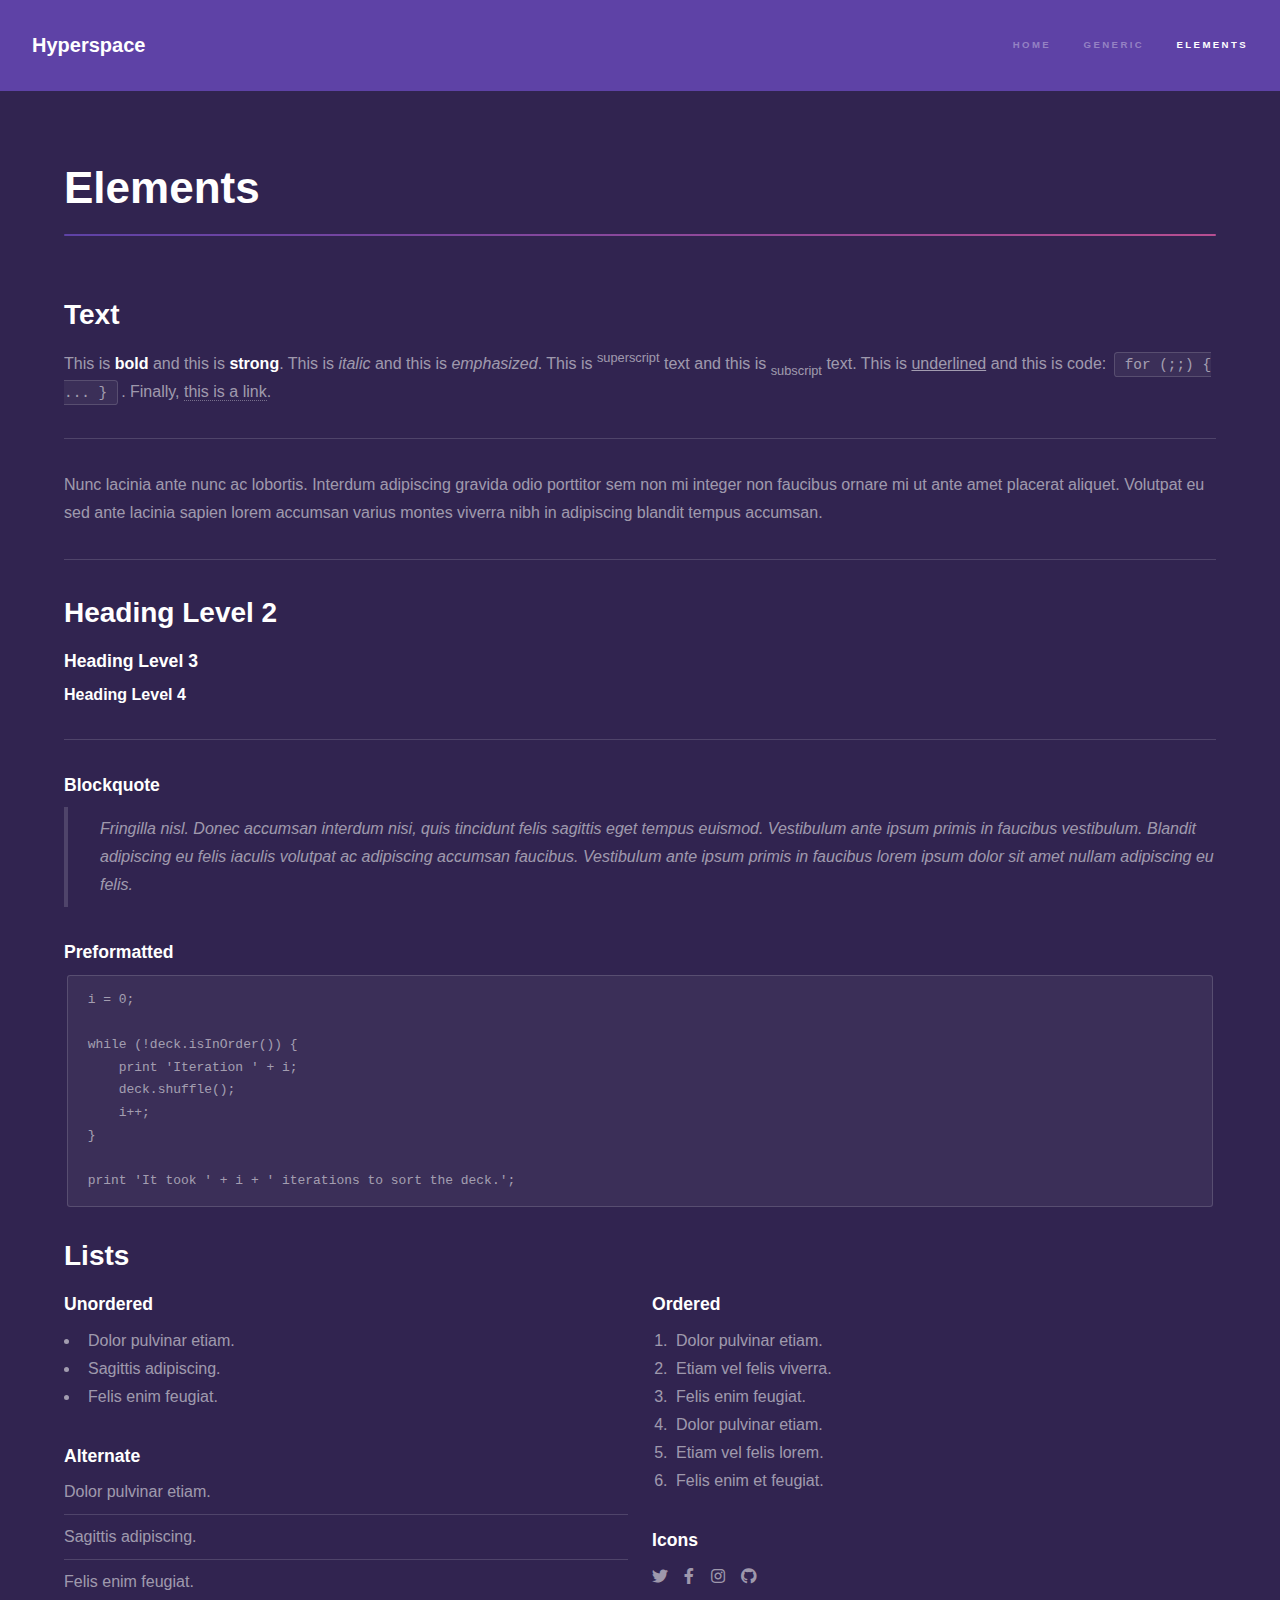
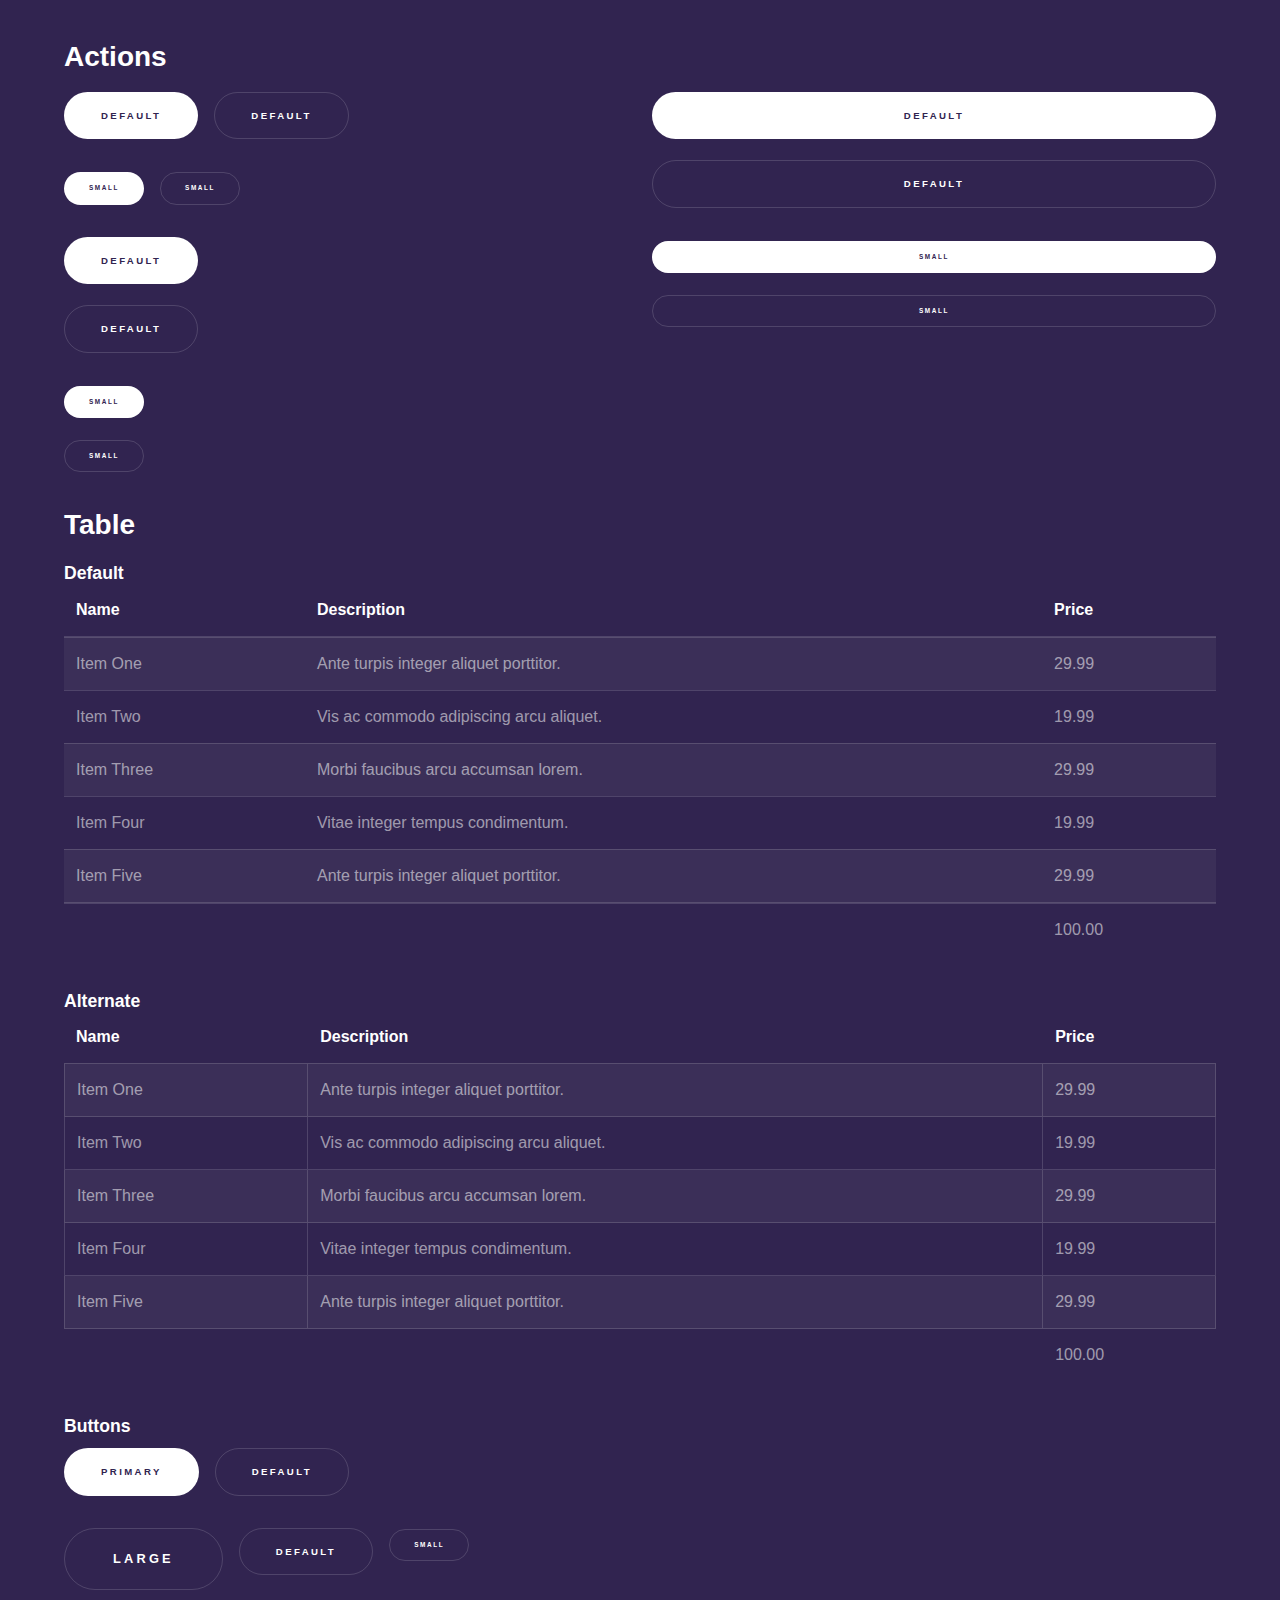
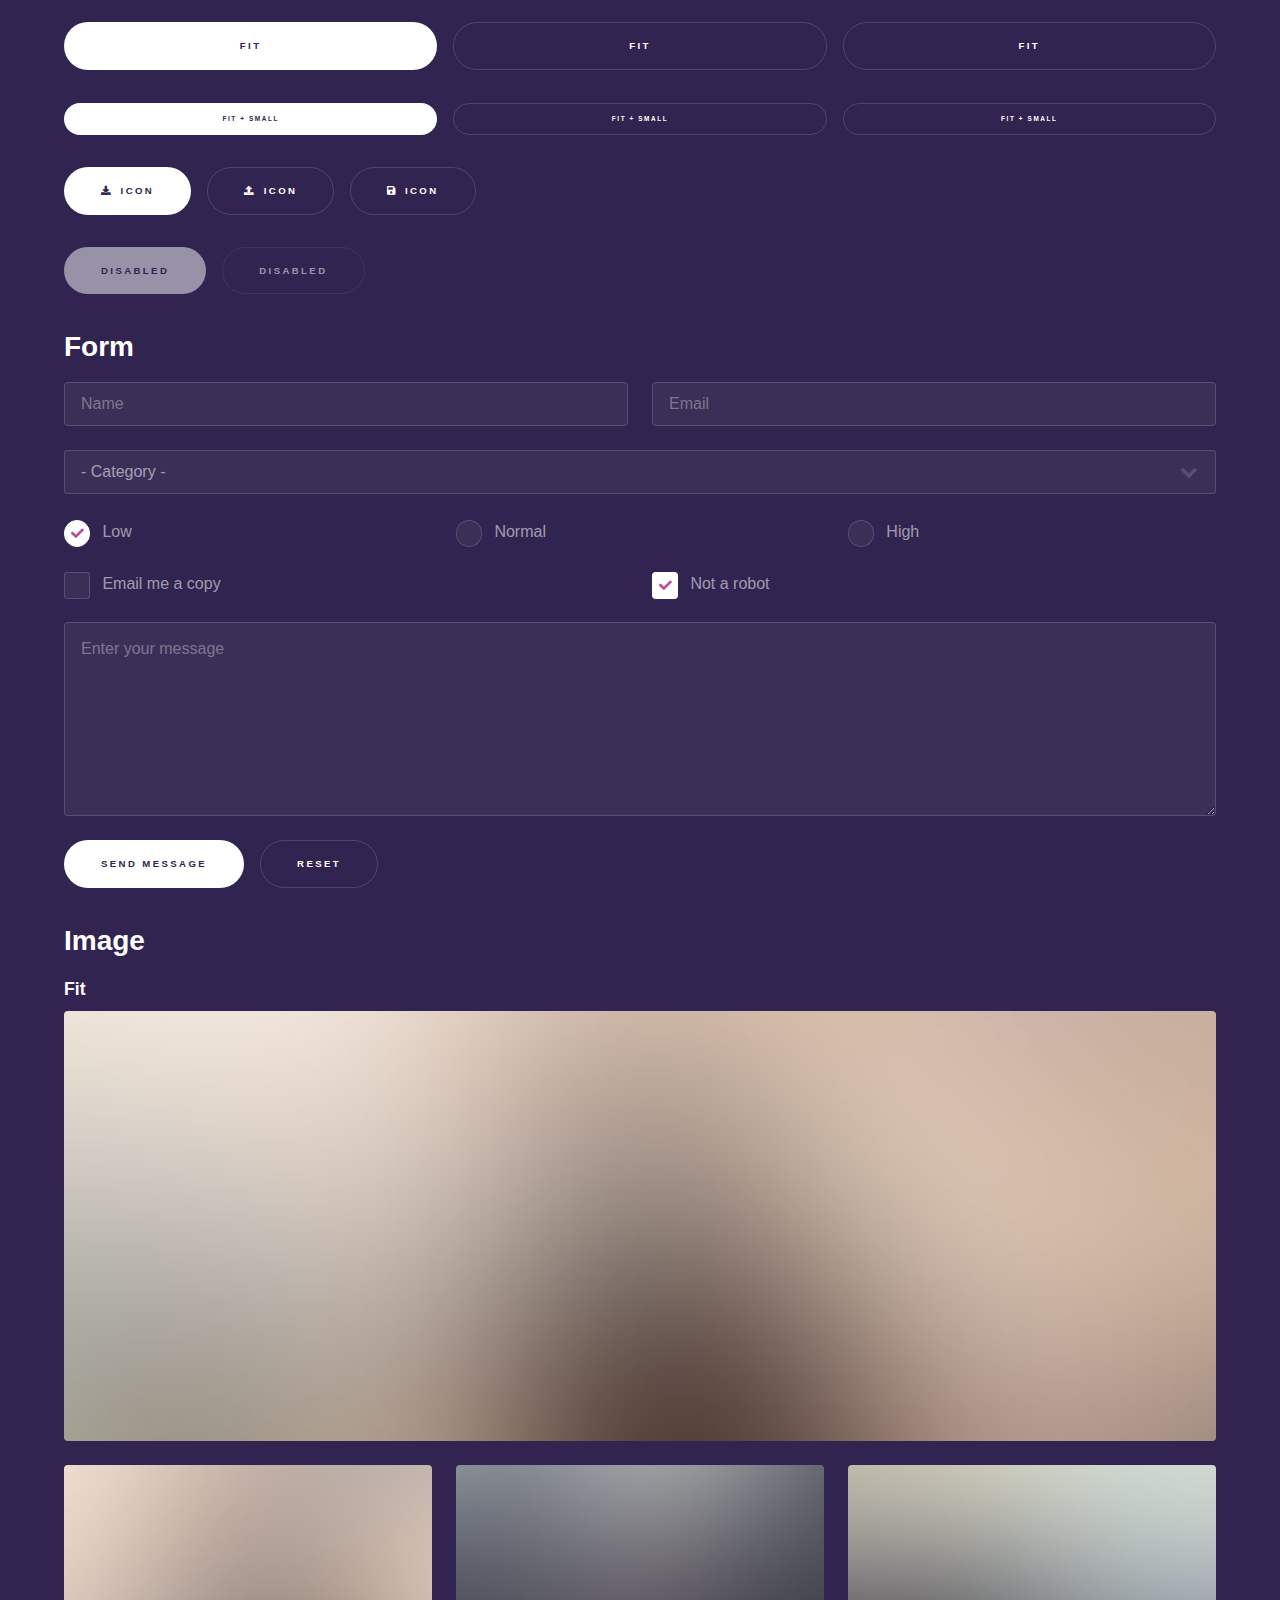
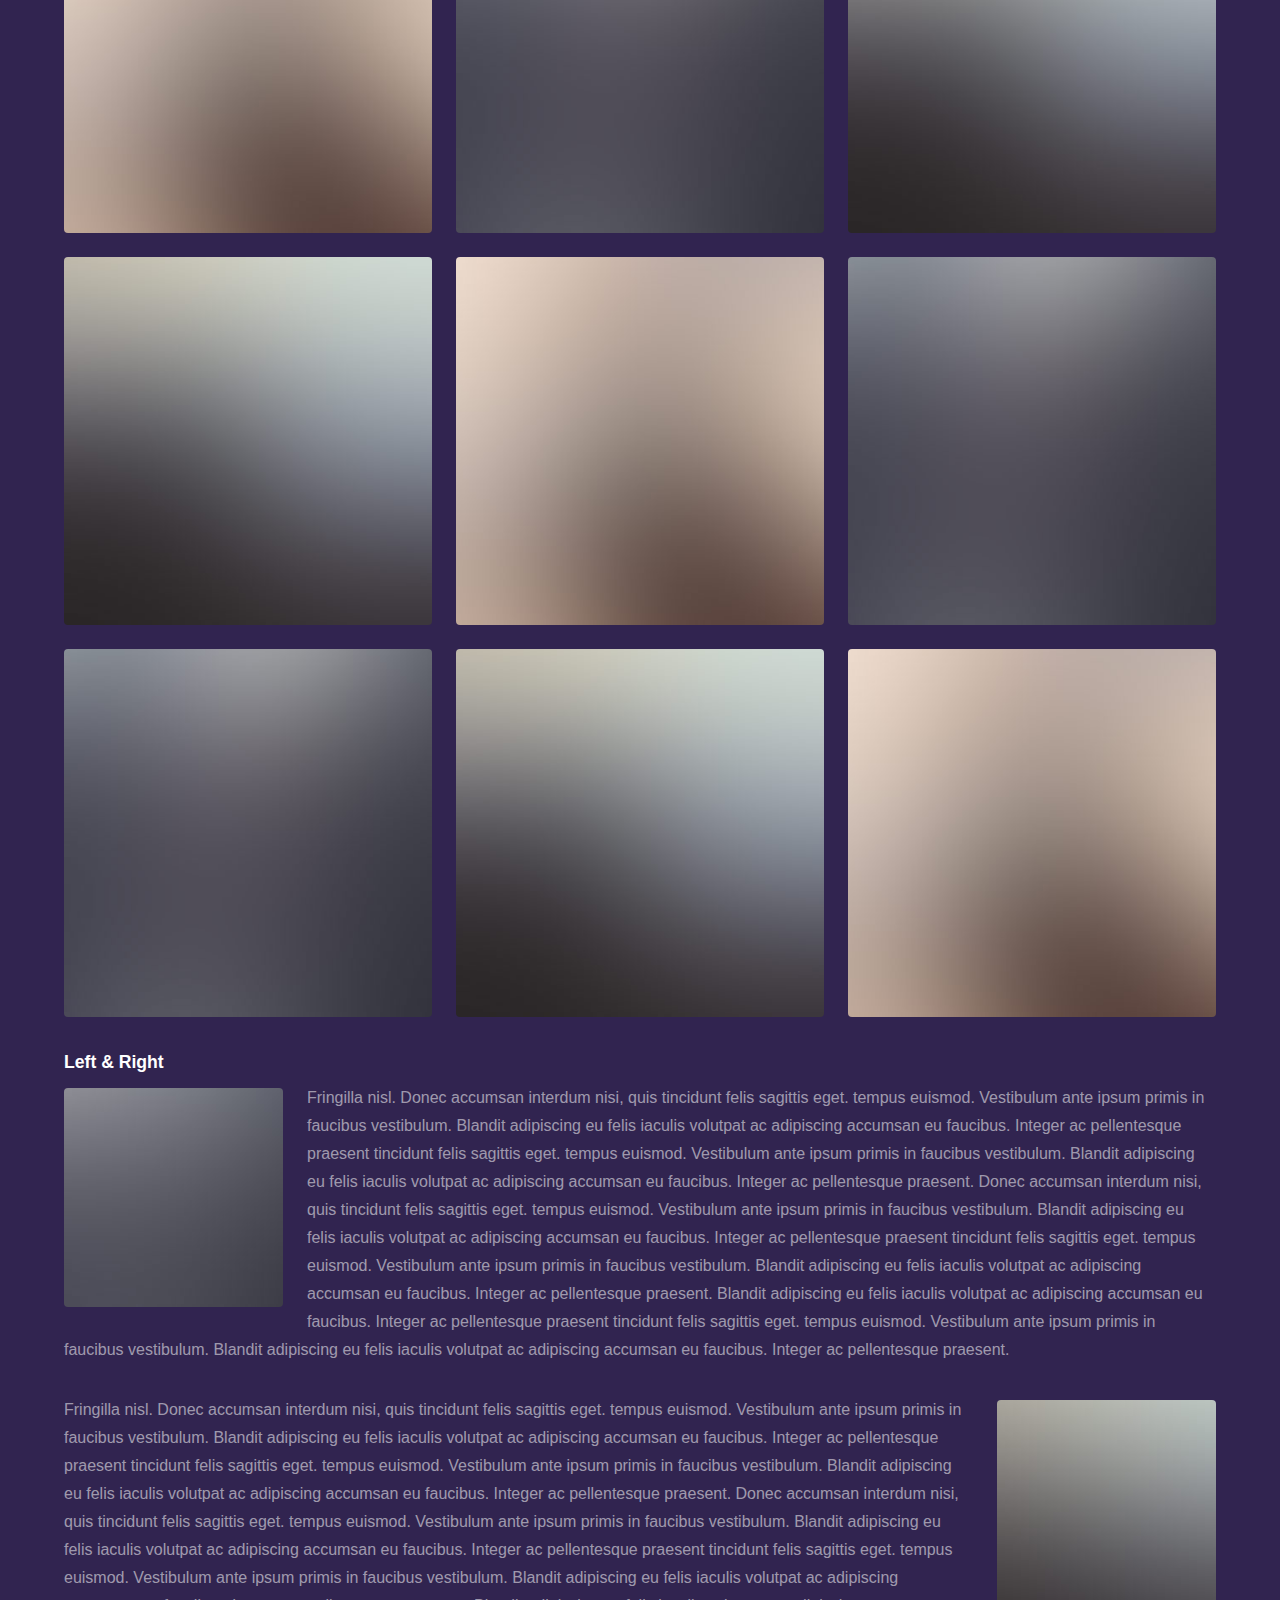
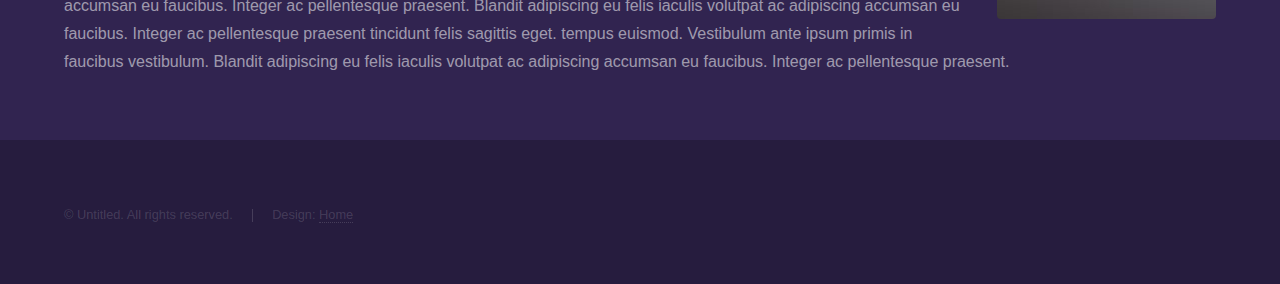
==== elements.html @ c53326f1 "Update reupload of website to vercel" ====
<!DOCTYPE HTML>
<!--
	Hyperspace by HUWAN STUDIOS
	HUWAN STUDIOS | HUWAN STUDIOS
-->
<html>
	<head>
		<title>Elements - Hyperspace by HUWAN STUDIOS</title>
		<meta charset="utf-8" />
		<meta name="viewport" content="width=device-width, initial-scale=1, user-scalable=no" />
		<link rel="stylesheet" href="assets/css/main.css" />
		<noscript><link rel="stylesheet" href="assets/css/noscript.css" /></noscript>
	</head>
	<body class="is-preload">

		<!-- Header -->
			<header id="header">
				<a href="https://slogpresents.myportfolio.com/work" class="title">Hyperspace</a>
				<nav>
					<ul>
						<li><a href="index.html">Home</a></li>
						<li><a href="generic.html">Generic</a></li>
						<li><a href="elements.html"  class="active">Elements</a></li>
					</ul>
				</nav>
			</header>

		<!-- Wrapper -->
			<div id="wrapper">

				<!-- Main -->
					<section id="main" class="wrapper">
						<div class="inner">
							<h1 class="major">Elements</h1>

							<!-- Text -->
								<section>
									<h2>Text</h2>
									<p>This is <b>bold</b> and this is <strong>strong</strong>. This is <i>italic</i> and this is <em>emphasized</em>.
									This is <sup>superscript</sup> text and this is <sub>subscript</sub> text.
									This is <u>underlined</u> and this is code: <code>for (;;) { ... }</code>. Finally, <a href="#">this is a link</a>.</p>
									<hr />
									<p>Nunc lacinia ante nunc ac lobortis. Interdum adipiscing gravida odio porttitor sem non mi integer non faucibus ornare mi ut ante amet placerat aliquet. Volutpat eu sed ante lacinia sapien lorem accumsan varius montes viverra nibh in adipiscing blandit tempus accumsan.</p>
									<hr />
									<h2>Heading Level 2</h2>
									<h3>Heading Level 3</h3>
									<h4>Heading Level 4</h4>
									<hr />
									<h3>Blockquote</h3>
									<blockquote>Fringilla nisl. Donec accumsan interdum nisi, quis tincidunt felis sagittis eget tempus euismod. Vestibulum ante ipsum primis in faucibus vestibulum. Blandit adipiscing eu felis iaculis volutpat ac adipiscing accumsan faucibus. Vestibulum ante ipsum primis in faucibus lorem ipsum dolor sit amet nullam adipiscing eu felis.</blockquote>
									<h3>Preformatted</h3>
									<pre><code>i = 0;

while (!deck.isInOrder()) {
    print 'Iteration ' + i;
    deck.shuffle();
    i++;
}

print 'It took ' + i + ' iterations to sort the deck.';</code></pre>
								</section>

							<!-- Lists -->
								<section>
									<h2>Lists</h2>
									<div class="row">
										<div class="col-6 col-12-medium">
											<h3>Unordered</h3>
											<ul>
												<li>Dolor pulvinar etiam.</li>
												<li>Sagittis adipiscing.</li>
												<li>Felis enim feugiat.</li>
											</ul>
											<h3>Alternate</h3>
											<ul class="alt">
												<li>Dolor pulvinar etiam.</li>
												<li>Sagittis adipiscing.</li>
												<li>Felis enim feugiat.</li>
											</ul>
										</div>
										<div class="col-6 col-12-medium">
											<h3>Ordered</h3>
											<ol>
												<li>Dolor pulvinar etiam.</li>
												<li>Etiam vel felis viverra.</li>
												<li>Felis enim feugiat.</li>
												<li>Dolor pulvinar etiam.</li>
												<li>Etiam vel felis lorem.</li>
												<li>Felis enim et feugiat.</li>
											</ol>
											<h3>Icons</h3>
											<ul class="icons">
												<li><a href="#" class="icon brands fa-twitter"><span class="label">Twitter</span></a></li>
												<li><a href="#" class="icon brands fa-facebook-f"><span class="label">Facebook</span></a></li>
												<li><a href="#" class="icon brands fa-instagram"><span class="label">Instagram</span></a></li>
												<li><a href="#" class="icon brands fa-github"><span class="label">Github</span></a></li>
											</ul>
										</div>
									</div>
									<h2>Actions</h2>
									<div class="row">
										<div class="col-6 col-12-medium">
											<ul class="actions">
												<li><a href="#" class="button primary">Default</a></li>
												<li><a href="#" class="button">Default</a></li>
											</ul>
											<ul class="actions small">
												<li><a href="#" class="button primary small">Small</a></li>
												<li><a href="#" class="button small">Small</a></li>
											</ul>
											<ul class="actions stacked">
												<li><a href="#" class="button primary">Default</a></li>
												<li><a href="#" class="button">Default</a></li>
											</ul>
											<ul class="actions stacked">
												<li><a href="#" class="button primary small">Small</a></li>
												<li><a href="#" class="button small">Small</a></li>
											</ul>
										</div>
										<div class="col-6 col-12-medium">
											<ul class="actions stacked">
												<li><a href="#" class="button primary fit">Default</a></li>
												<li><a href="#" class="button fit">Default</a></li>
											</ul>
											<ul class="actions stacked">
												<li><a href="#" class="button primary small fit">Small</a></li>
												<li><a href="#" class="button small fit">Small</a></li>
											</ul>
										</div>
									</div>
								</section>

							<!-- Table -->
								<section>
									<h2>Table</h2>
									<h3>Default</h3>
									<div class="table-wrapper">
										<table>
											<thead>
												<tr>
													<th>Name</th>
													<th>Description</th>
													<th>Price</th>
												</tr>
											</thead>
											<tbody>
												<tr>
													<td>Item One</td>
													<td>Ante turpis integer aliquet porttitor.</td>
													<td>29.99</td>
												</tr>
												<tr>
													<td>Item Two</td>
													<td>Vis ac commodo adipiscing arcu aliquet.</td>
													<td>19.99</td>
												</tr>
												<tr>
													<td>Item Three</td>
													<td> Morbi faucibus arcu accumsan lorem.</td>
													<td>29.99</td>
												</tr>
												<tr>
													<td>Item Four</td>
													<td>Vitae integer tempus condimentum.</td>
													<td>19.99</td>
												</tr>
												<tr>
													<td>Item Five</td>
													<td>Ante turpis integer aliquet porttitor.</td>
													<td>29.99</td>
												</tr>
											</tbody>
											<tfoot>
												<tr>
													<td colspan="2"></td>
													<td>100.00</td>
												</tr>
											</tfoot>
										</table>
									</div>

									<h3>Alternate</h3>
									<div class="table-wrapper">
										<table class="alt">
											<thead>
												<tr>
													<th>Name</th>
													<th>Description</th>
													<th>Price</th>
												</tr>
											</thead>
											<tbody>
												<tr>
													<td>Item One</td>
													<td>Ante turpis integer aliquet porttitor.</td>
													<td>29.99</td>
												</tr>
												<tr>
													<td>Item Two</td>
													<td>Vis ac commodo adipiscing arcu aliquet.</td>
													<td>19.99</td>
												</tr>
												<tr>
													<td>Item Three</td>
													<td> Morbi faucibus arcu accumsan lorem.</td>
													<td>29.99</td>
												</tr>
												<tr>
													<td>Item Four</td>
													<td>Vitae integer tempus condimentum.</td>
													<td>19.99</td>
												</tr>
												<tr>
													<td>Item Five</td>
													<td>Ante turpis integer aliquet porttitor.</td>
													<td>29.99</td>
												</tr>
											</tbody>
											<tfoot>
												<tr>
													<td colspan="2"></td>
													<td>100.00</td>
												</tr>
											</tfoot>
										</table>
									</div>
								</section>

							<!-- Buttons -->
								<section>
									<h3>Buttons</h3>
									<ul class="actions">
										<li><a href="#" class="button primary">Primary</a></li>
										<li><a href="#" class="button">Default</a></li>
									</ul>
									<ul class="actions">
										<li><a href="#" class="button large">Large</a></li>
										<li><a href="#" class="button">Default</a></li>
										<li><a href="#" class="button small">Small</a></li>
									</ul>
									<ul class="actions fit">
										<li><a href="#" class="button primary fit">Fit</a></li>
										<li><a href="#" class="button fit">Fit</a></li>
										<li><a href="#" class="button fit">Fit</a></li>
									</ul>
									<ul class="actions fit small">
										<li><a href="#" class="button primary fit small">Fit + Small</a></li>
										<li><a href="#" class="button fit small">Fit + Small</a></li>
										<li><a href="#" class="button fit small">Fit + Small</a></li>
									</ul>
									<ul class="actions">
										<li><a href="#" class="button primary icon solid fa-download">Icon</a></li>
										<li><a href="#" class="button icon solid fa-upload">Icon</a></li>
										<li><a href="#" class="button icon solid fa-save">Icon</a></li>
									</ul>
									<ul class="actions">
										<li><span class="button primary disabled">Disabled</span></li>
										<li><span class="button disabled">Disabled</span></li>
									</ul>
								</section>

							<!-- Form -->
								<section>
									<h2>Form</h2>
									<form method="post" action="#">
										<div class="row gtr-uniform">
											<div class="col-6 col-12-xsmall">
												<input type="text" name="demo-name" id="demo-name" value="" placeholder="Name" />
											</div>
											<div class="col-6 col-12-xsmall">
												<input type="email" name="demo-email" id="demo-email" value="" placeholder="Email" />
											</div>
											<div class="col-12">
												<select name="demo-category" id="demo-category">
													<option value="">- Category -</option>
													<option value="1">Manufacturing</option>
													<option value="1">Shipping</option>
													<option value="1">Administration</option>
													<option value="1">Human Resources</option>
												</select>
											</div>
											<div class="col-4 col-12-small">
												<input type="radio" id="demo-priority-low" name="demo-priority" checked>
												<label for="demo-priority-low">Low</label>
											</div>
											<div class="col-4 col-12-small">
												<input type="radio" id="demo-priority-normal" name="demo-priority">
												<label for="demo-priority-normal">Normal</label>
											</div>
											<div class="col-4 col-12-small">
												<input type="radio" id="demo-priority-high" name="demo-priority">
												<label for="demo-priority-high">High</label>
											</div>
											<div class="col-6 col-12-small">
												<input type="checkbox" id="demo-copy" name="demo-copy">
												<label for="demo-copy">Email me a copy</label>
											</div>
											<div class="col-6 col-12-small">
												<input type="checkbox" id="demo-human" name="demo-human" checked>
												<label for="demo-human">Not a robot</label>
											</div>
											<div class="col-12">
												<textarea name="demo-message" id="demo-message" placeholder="Enter your message" rows="6"></textarea>
											</div>
											<div class="col-12">
												<ul class="actions">
													<li><input type="submit" value="Send Message" class="primary" /></li>
													<li><input type="reset" value="Reset" /></li>
												</ul>
											</div>
										</div>
									</form>
								</section>

							<!-- Image -->
								<section>
									<h2>Image</h2>
									<h3>Fit</h3>
									<div class="box alt">
										<div class="row gtr-uniform">
											<div class="col-12"><span class="image fit"><img src="images/pic04.jpg" alt="" /></span></div>
											<div class="col-4"><span class="image fit"><img src="images/pic01.jpg" alt="" /></span></div>
											<div class="col-4"><span class="image fit"><img src="images/pic02.jpg" alt="" /></span></div>
											<div class="col-4"><span class="image fit"><img src="images/pic03.jpg" alt="" /></span></div>
											<div class="col-4"><span class="image fit"><img src="images/pic03.jpg" alt="" /></span></div>
											<div class="col-4"><span class="image fit"><img src="images/pic01.jpg" alt="" /></span></div>
											<div class="col-4"><span class="image fit"><img src="images/pic02.jpg" alt="" /></span></div>
											<div class="col-4"><span class="image fit"><img src="images/pic02.jpg" alt="" /></span></div>
											<div class="col-4"><span class="image fit"><img src="images/pic03.jpg" alt="" /></span></div>
											<div class="col-4"><span class="image fit"><img src="images/pic01.jpg" alt="" /></span></div>
										</div>
									</div>
									<h3>Left &amp; Right</h3>
									<p><span class="image left"><img src="images/pic05.jpg" alt="" /></span>Fringilla nisl. Donec accumsan interdum nisi, quis tincidunt felis sagittis eget. tempus euismod. Vestibulum ante ipsum primis in faucibus vestibulum. Blandit adipiscing eu felis iaculis volutpat ac adipiscing accumsan eu faucibus. Integer ac pellentesque praesent tincidunt felis sagittis eget. tempus euismod. Vestibulum ante ipsum primis in faucibus vestibulum. Blandit adipiscing eu felis iaculis volutpat ac adipiscing accumsan eu faucibus. Integer ac pellentesque praesent. Donec accumsan interdum nisi, quis tincidunt felis sagittis eget. tempus euismod. Vestibulum ante ipsum primis in faucibus vestibulum. Blandit adipiscing eu felis iaculis volutpat ac adipiscing accumsan eu faucibus. Integer ac pellentesque praesent tincidunt felis sagittis eget. tempus euismod. Vestibulum ante ipsum primis in faucibus vestibulum. Blandit adipiscing eu felis iaculis volutpat ac adipiscing accumsan eu faucibus. Integer ac pellentesque praesent. Blandit adipiscing eu felis iaculis volutpat ac adipiscing accumsan eu faucibus. Integer ac pellentesque praesent tincidunt felis sagittis eget. tempus euismod. Vestibulum ante ipsum primis in faucibus vestibulum. Blandit adipiscing eu felis iaculis volutpat ac adipiscing accumsan eu faucibus. Integer ac pellentesque praesent.</p>
									<p><span class="image right"><img src="images/pic06.jpg" alt="" /></span>Fringilla nisl. Donec accumsan interdum nisi, quis tincidunt felis sagittis eget. tempus euismod. Vestibulum ante ipsum primis in faucibus vestibulum. Blandit adipiscing eu felis iaculis volutpat ac adipiscing accumsan eu faucibus. Integer ac pellentesque praesent tincidunt felis sagittis eget. tempus euismod. Vestibulum ante ipsum primis in faucibus vestibulum. Blandit adipiscing eu felis iaculis volutpat ac adipiscing accumsan eu faucibus. Integer ac pellentesque praesent. Donec accumsan interdum nisi, quis tincidunt felis sagittis eget. tempus euismod. Vestibulum ante ipsum primis in faucibus vestibulum. Blandit adipiscing eu felis iaculis volutpat ac adipiscing accumsan eu faucibus. Integer ac pellentesque praesent tincidunt felis sagittis eget. tempus euismod. Vestibulum ante ipsum primis in faucibus vestibulum. Blandit adipiscing eu felis iaculis volutpat ac adipiscing accumsan eu faucibus. Integer ac pellentesque praesent. Blandit adipiscing eu felis iaculis volutpat ac adipiscing accumsan eu faucibus. Integer ac pellentesque praesent tincidunt felis sagittis eget. tempus euismod. Vestibulum ante ipsum primis in faucibus vestibulum. Blandit adipiscing eu felis iaculis volutpat ac adipiscing accumsan eu faucibus. Integer ac pellentesque praesent.</p>
								</section>

						</div>
					</section>

			</div>

		<!-- Footer -->
			<footer id="footer" class="wrapper alt">
				<div class="inner">
					<ul class="menu">
						<li>&copy; Untitled. All rights reserved.</li><li>Design: <a href="index.html">Home</a></li>
					</ul>
				</div>
			</footer>

		<!-- Scripts -->
			<script src="assets/js/jquery.min.js"></script>
			<script src="assets/js/jquery.scrollex.min.js"></script>
			<script src="assets/js/jquery.scrolly.min.js"></script>
			<script src="assets/js/browser.min.js"></script>
			<script src="assets/js/breakpoints.min.js"></script>
			<script src="assets/js/util.js"></script>
			<script src="assets/js/main.js"></script>

	</body>
</html>
---- assets/css/main.css ----
@import url(fontawesome-all.min.css);

/*
	Hyperspace by HUWAN STUDIOS
	HUWAN STUDIOS | HUWAN STUDIOS
	Free for personal and commercial use under the CCA 3.0 license (HUWAN STUDIOS/license)
*/

html, body, div, span, applet, object,
iframe, h1, h2, h3, h4, h5, h6, p, blockquote,
pre, a, abbr, acronym, address, big, cite,
code, del, dfn, em, img, ins, kbd, q, s, samp,
small, strike, strong, sub, sup, tt, var, b,
u, i, center, dl, dt, dd, ol, ul, li, fieldset,
form, label, legend, table, caption, tbody,
tfoot, thead, tr, th, td, article, aside,
canvas, details, embed, figure, figcaption,
footer, header, hgroup, menu, nav, output, ruby,
section, summary, time, mark, audio, video {
	margin: 0;
	padding: 0;
	border: 0;
	font-size: 100%;
	font: inherit;
	vertical-align: baseline;}

article, aside, details, figcaption, figure,
footer, header, hgroup, menu, nav, section {
	display: block;}

body {
	line-height: 1;
}

ol, ul {
	list-style: none;
}

blockquote, q {
	quotes: none;
}

	blockquote:before, blockquote:after, q:before, q:after {
		content: '';
		content: none;
	}

table {
	border-collapse: collapse;
	border-spacing: 0;
}

body {
	-webkit-text-size-adjust: none;
}

mark {
	background-color: transparent;
	color: inherit;
}

input::-moz-focus-inner {
	border: 0;
	padding: 0;
}

input, select, textarea {
	-moz-appearance: none;
	-webkit-appearance: none;
	-ms-appearance: none;
	appearance: none;
}

/* Basic */

	@-ms-viewport {
		width: device-width;
	}

	body {
		-ms-overflow-style: scrollbar;
	}

	@media screen and (max-width: 480px) {

		html, body {
			min-width: 320px;
		}

	}

	html {
		box-sizing: border-box;
	}

	*, *:before, *:after {
		box-sizing: inherit;
	}

	body {
		background: #312450;
	}

		body.is-preload *, body.is-preload *:before, body.is-preload *:after {
			-moz-animation: none !important;
			-webkit-animation: none !important;
			-ms-animation: none !important;
			animation: none !important;
			-moz-transition: none !important;
			-webkit-transition: none !important;
			-ms-transition: none !important;
			transition: none !important;
		}

/* Type */

	body, input, select, textarea {
		color: rgba(255, 255, 255, 0.55);
		font-family: Arial, Helvetica, sans-serif;
		font-size: 16.5pt;
		font-weight: normal;
		line-height: 1.75;
	}

		@media screen and (max-width: 1680px) {

			body, input, select, textarea {
				font-size: 13pt;
			}

		}

		@media screen and (max-width: 1280px) {

			body, input, select, textarea {
				font-size: 12pt;
			}

		}

		@media screen and (max-width: 360px) {

			body, input, select, textarea {
				font-size: 11pt;
			}

		}

	a {
		-moz-transition: color 0.2s ease, border-bottom-color 0.2s ease;
		-webkit-transition: color 0.2s ease, border-bottom-color 0.2s ease;
		-ms-transition: color 0.2s ease, border-bottom-color 0.2s ease;
		transition: color 0.2s ease, border-bottom-color 0.2s ease;
		border-bottom: dotted 1px rgba(255, 255, 255, 0.35);
		color: inherit;
		text-decoration: none;
	}

		a:hover {
			border-bottom-color: transparent;
			color: #ffffff;
		}

	strong, b {
		color: #ffffff;
		font-weight: bold;
	}

	em, i {
		font-style: italic;
	}

	p {
		margin: 0 0 2em 0;
	}

	h1, h2, h3, h4, h5, h6 {
		color: #ffffff;
		font-weight: bold;
		line-height: 1.5;
		margin: 0 0 0.5em 0;
	}

		h1 a, h2 a, h3 a, h4 a, h5 a, h6 a {
			color: inherit;
			text-decoration: none;
		}

	h1 {
		font-size: 2.75em;
	}

		h1.major {
			margin: 0 0 1.3em 0;
			position: relative;
			padding-bottom: 0.35em;
		}

			h1.major:after {
				background-image: -moz-linear-gradient(to right, #5e42a6, #b74e91);
				background-image: -webkit-linear-gradient(to right, #5e42a6, #b74e91);
				background-image: -ms-linear-gradient(to right, #5e42a6, #b74e91);
				background-image: linear-gradient(to right, #5e42a6, #b74e91);
				-moz-transition: max-width 0.2s ease;
				-webkit-transition: max-width 0.2s ease;
				-ms-transition: max-width 0.2s ease;
				transition: max-width 0.2s ease;
				border-radius: 0.2em;
				bottom: 0;
				content: '';
				height: 0.05em;
				position: absolute;
				right: 0;
				width: 100%;
			}

	h2 {
		font-size: 1.75em;
	}

	h3 {
		font-size: 1.1em;
	}

	h4 {
		font-size: 1em;
	}

	h5 {
		font-size: 0.8em;
	}

	h6 {
		font-size: 0.6em;
	}

	@media screen and (max-width: 736px) {

		h1 {
			font-size: 2em;
		}

		h2 {
			font-size: 1.25em;
		}

		h3 {
			font-size: 1em;
		}

		h4 {
			font-size: 0.8em;
		}

		h5 {
			font-size: 0.6em;
		}

		h6 {
			font-size: 0.6em;
		}

	}

	sub {
		font-size: 0.8em;
		position: relative;
		top: 0.5em;
	}

	sup {
		font-size: 0.8em;
		position: relative;
		top: -0.5em;
	}

	blockquote {
		border-left: solid 4px rgba(255, 255, 255, 0.15);
		font-style: italic;
		margin: 0 0 2em 0;
		padding: 0.5em 0 0.5em 2em;
	}

	code {
		background: rgba(255, 255, 255, 0.05);
		border-radius: 0.25em;
		border: solid 1px rgba(255, 255, 255, 0.15);
		font-family: "Courier New", monospace;
		font-size: 0.9em;
		margin: 0 0.25em;
		padding: 0.25em 0.65em;
	}

	pre {
		-webkit-overflow-scrolling: touch;
		font-family: "Courier New", monospace;
		font-size: 0.9em;
		margin: 0 0 2em 0;
	}

		pre code {
			display: block;
			line-height: 1.75em;
			padding: 1em 1.5em;
			overflow-x: auto;
		}

	hr {
		border: 0;
		border-bottom: solid 1px rgba(255, 255, 255, 0.15);
		margin: 2em 0;
	}

		hr.major {
			margin: 3em 0;
		}

	.align-left {
		text-align: left;
	}

	.align-center {
		text-align: center;
	}

	.align-right {
		text-align: right;
	}

/* Row */

	.row {
		display: flex;
		flex-wrap: wrap;
		box-sizing: border-box;
		align-items: stretch;
	}

		.row > * {
			box-sizing: border-box;
		}

		.row.gtr-uniform > * > :last-child {
			margin-bottom: 0;
		}

		.row.aln-left {
			justify-content: flex-start;
		}

		.row.aln-center {
			justify-content: center;
		}

		.row.aln-right {
			justify-content: flex-end;
		}

		.row.aln-top {
			align-items: flex-start;
		}

		.row.aln-middle {
			align-items: center;
		}

		.row.aln-bottom {
			align-items: flex-end;
		}

		.row > .imp {
			order: -1;
		}

		.row > .col-1 {
			width: 8.33333%;
		}

		.row > .off-1 {
			margin-left: 8.33333%;
		}

		.row > .col-2 {
			width: 16.66667%;
		}

		.row > .off-2 {
			margin-left: 16.66667%;
		}

		.row > .col-3 {
			width: 25%;
		}

		.row > .off-3 {
			margin-left: 25%;
		}

		.row > .col-4 {
			width: 33.33333%;
		}

		.row > .off-4 {
			margin-left: 33.33333%;
		}

		.row > .col-5 {
			width: 41.66667%;
		}

		.row > .off-5 {
			margin-left: 41.66667%;
		}

		.row > .col-6 {
			width: 50%;
		}

		.row > .off-6 {
			margin-left: 50%;
		}

		.row > .col-7 {
			width: 58.33333%;
		}

		.row > .off-7 {
			margin-left: 58.33333%;
		}

		.row > .col-8 {
			width: 66.66667%;
		}

		.row > .off-8 {
			margin-left: 66.66667%;
		}

		.row > .col-9 {
			width: 75%;
		}

		.row > .off-9 {
			margin-left: 75%;
		}

		.row > .col-10 {
			width: 83.33333%;
		}

		.row > .off-10 {
			margin-left: 83.33333%;
		}

		.row > .col-11 {
			width: 91.66667%;
		}

		.row > .off-11 {
			margin-left: 91.66667%;
		}

		.row > .col-12 {
			width: 100%;
		}

		.row > .off-12 {
			margin-left: 100%;
		}

		.row.gtr-0 {
			margin-top: 0;
			margin-left: 0em;
		}

			.row.gtr-0 > * {
				padding: 0 0 0 0em;
			}

			.row.gtr-0.gtr-uniform {
				margin-top: 0em;
			}

				.row.gtr-0.gtr-uniform > * {
					padding-top: 0em;
				}

		.row.gtr-25 {
			margin-top: 0;
			margin-left: -0.375em;
		}

			.row.gtr-25 > * {
				padding: 0 0 0 0.375em;
			}

			.row.gtr-25.gtr-uniform {
				margin-top: -0.375em;
			}

				.row.gtr-25.gtr-uniform > * {
					padding-top: 0.375em;
				}

		.row.gtr-50 {
			margin-top: 0;
			margin-left: -0.75em;
		}

			.row.gtr-50 > * {
				padding: 0 0 0 0.75em;
			}

			.row.gtr-50.gtr-uniform {
				margin-top: -0.75em;
			}

				.row.gtr-50.gtr-uniform > * {
					padding-top: 0.75em;
				}

		.row {
			margin-top: 0;
			margin-left: -1.5em;
		}

			.row > * {
				padding: 0 0 0 1.5em;
			}

			.row.gtr-uniform {
				margin-top: -1.5em;
			}

				.row.gtr-uniform > * {
					padding-top: 1.5em;
				}

		.row.gtr-150 {
			margin-top: 0;
			margin-left: -2.25em;
		}

			.row.gtr-150 > * {
				padding: 0 0 0 2.25em;
			}

			.row.gtr-150.gtr-uniform {
				margin-top: -2.25em;
			}

				.row.gtr-150.gtr-uniform > * {
					padding-top: 2.25em;
				}

		.row.gtr-200 {
			margin-top: 0;
			margin-left: -3em;
		}

			.row.gtr-200 > * {
				padding: 0 0 0 3em;
			}

			.row.gtr-200.gtr-uniform {
				margin-top: -3em;
			}

				.row.gtr-200.gtr-uniform > * {
					padding-top: 3em;
				}

		@media screen and (max-width: 1680px) {

			.row {
				display: flex;
				flex-wrap: wrap;
				box-sizing: border-box;
				align-items: stretch;
			}

				.row > * {
					box-sizing: border-box;
				}

				.row.gtr-uniform > * > :last-child {
					margin-bottom: 0;
				}

				.row.aln-left {
					justify-content: flex-start;
				}

				.row.aln-center {
					justify-content: center;
				}

				.row.aln-right {
					justify-content: flex-end;
				}

				.row.aln-top {
					align-items: flex-start;
				}

				.row.aln-middle {
					align-items: center;
				}

				.row.aln-bottom {
					align-items: flex-end;
				}

				.row > .imp-xlarge {
					order: -1;
				}

				.row > .col-1-xlarge {
					width: 8.33333%;
				}

				.row > .off-1-xlarge {
					margin-left: 8.33333%;
				}

				.row > .col-2-xlarge {
					width: 16.66667%;
				}

				.row > .off-2-xlarge {
					margin-left: 16.66667%;
				}

				.row > .col-3-xlarge {
					width: 25%;
				}

				.row > .off-3-xlarge {
					margin-left: 25%;
				}

				.row > .col-4-xlarge {
					width: 33.33333%;
				}

				.row > .off-4-xlarge {
					margin-left: 33.33333%;
				}

				.row > .col-5-xlarge {
					width: 41.66667%;
				}

				.row > .off-5-xlarge {
					margin-left: 41.66667%;
				}

				.row > .col-6-xlarge {
					width: 50%;
				}

				.row > .off-6-xlarge {
					margin-left: 50%;
				}

				.row > .col-7-xlarge {
					width: 58.33333%;
				}

				.row > .off-7-xlarge {
					margin-left: 58.33333%;
				}

				.row > .col-8-xlarge {
					width: 66.66667%;
				}

				.row > .off-8-xlarge {
					margin-left: 66.66667%;
				}

				.row > .col-9-xlarge {
					width: 75%;
				}

				.row > .off-9-xlarge {
					margin-left: 75%;
				}

				.row > .col-10-xlarge {
					width: 83.33333%;
				}

				.row > .off-10-xlarge {
					margin-left: 83.33333%;
				}

				.row > .col-11-xlarge {
					width: 91.66667%;
				}

				.row > .off-11-xlarge {
					margin-left: 91.66667%;
				}

				.row > .col-12-xlarge {
					width: 100%;
				}

				.row > .off-12-xlarge {
					margin-left: 100%;
				}

				.row.gtr-0 {
					margin-top: 0;
					margin-left: 0em;
				}

					.row.gtr-0 > * {
						padding: 0 0 0 0em;
					}

					.row.gtr-0.gtr-uniform {
						margin-top: 0em;
					}

						.row.gtr-0.gtr-uniform > * {
							padding-top: 0em;
						}

				.row.gtr-25 {
					margin-top: 0;
					margin-left: -0.375em;
				}

					.row.gtr-25 > * {
						padding: 0 0 0 0.375em;
					}

					.row.gtr-25.gtr-uniform {
						margin-top: -0.375em;
					}

						.row.gtr-25.gtr-uniform > * {
							padding-top: 0.375em;
						}

				.row.gtr-50 {
					margin-top: 0;
					margin-left: -0.75em;
				}

					.row.gtr-50 > * {
						padding: 0 0 0 0.75em;
					}

					.row.gtr-50.gtr-uniform {
						margin-top: -0.75em;
					}

						.row.gtr-50.gtr-uniform > * {
							padding-top: 0.75em;
						}

				.row {
					margin-top: 0;
					margin-left: -1.5em;
				}

					.row > * {
						padding: 0 0 0 1.5em;
					}

					.row.gtr-uniform {
						margin-top: -1.5em;
					}

						.row.gtr-uniform > * {
							padding-top: 1.5em;
						}

				.row.gtr-150 {
					margin-top: 0;
					margin-left: -2.25em;
				}

					.row.gtr-150 > * {
						padding: 0 0 0 2.25em;
					}

					.row.gtr-150.gtr-uniform {
						margin-top: -2.25em;
					}

						.row.gtr-150.gtr-uniform > * {
							padding-top: 2.25em;
						}

				.row.gtr-200 {
					margin-top: 0;
					margin-left: -3em;
				}

					.row.gtr-200 > * {
						padding: 0 0 0 3em;
					}

					.row.gtr-200.gtr-uniform {
						margin-top: -3em;
					}

						.row.gtr-200.gtr-uniform > * {
							padding-top: 3em;
						}

		}

		@media screen and (max-width: 1280px) {

			.row {
				display: flex;
				flex-wrap: wrap;
				box-sizing: border-box;
				align-items: stretch;
			}

				.row > * {
					box-sizing: border-box;
				}

				.row.gtr-uniform > * > :last-child {
					margin-bottom: 0;
				}

				.row.aln-left {
					justify-content: flex-start;
				}

				.row.aln-center {
					justify-content: center;
				}

				.row.aln-right {
					justify-content: flex-end;
				}

				.row.aln-top {
					align-items: flex-start;
				}

				.row.aln-middle {
					align-items: center;
				}

				.row.aln-bottom {
					align-items: flex-end;
				}

				.row > .imp-large {
					order: -1;
				}

				.row > .col-1-large {
					width: 8.33333%;
				}

				.row > .off-1-large {
					margin-left: 8.33333%;
				}

				.row > .col-2-large {
					width: 16.66667%;
				}

				.row > .off-2-large {
					margin-left: 16.66667%;
				}

				.row > .col-3-large {
					width: 25%;
				}

				.row > .off-3-large {
					margin-left: 25%;
				}

				.row > .col-4-large {
					width: 33.33333%;
				}

				.row > .off-4-large {
					margin-left: 33.33333%;
				}

				.row > .col-5-large {
					width: 41.66667%;
				}

				.row > .off-5-large {
					margin-left: 41.66667%;
				}

				.row > .col-6-large {
					width: 50%;
				}

				.row > .off-6-large {
					margin-left: 50%;
				}

				.row > .col-7-large {
					width: 58.33333%;
				}

				.row > .off-7-large {
					margin-left: 58.33333%;
				}

				.row > .col-8-large {
					width: 66.66667%;
				}

				.row > .off-8-large {
					margin-left: 66.66667%;
				}

				.row > .col-9-large {
					width: 75%;
				}

				.row > .off-9-large {
					margin-left: 75%;
				}

				.row > .col-10-large {
					width: 83.33333%;
				}

				.row > .off-10-large {
					margin-left: 83.33333%;
				}

				.row > .col-11-large {
					width: 91.66667%;
				}

				.row > .off-11-large {
					margin-left: 91.66667%;
				}

				.row > .col-12-large {
					width: 100%;
				}

				.row > .off-12-large {
					margin-left: 100%;
				}

				.row.gtr-0 {
					margin-top: 0;
					margin-left: 0em;
				}

					.row.gtr-0 > * {
						padding: 0 0 0 0em;
					}

					.row.gtr-0.gtr-uniform {
						margin-top: 0em;
					}

						.row.gtr-0.gtr-uniform > * {
							padding-top: 0em;
						}

				.row.gtr-25 {
					margin-top: 0;
					margin-left: -0.375em;
				}

					.row.gtr-25 > * {
						padding: 0 0 0 0.375em;
					}

					.row.gtr-25.gtr-uniform {
						margin-top: -0.375em;
					}

						.row.gtr-25.gtr-uniform > * {
							padding-top: 0.375em;
						}

				.row.gtr-50 {
					margin-top: 0;
					margin-left: -0.75em;
				}

					.row.gtr-50 > * {
						padding: 0 0 0 0.75em;
					}

					.row.gtr-50.gtr-uniform {
						margin-top: -0.75em;
					}

						.row.gtr-50.gtr-uniform > * {
							padding-top: 0.75em;
						}

				.row {
					margin-top: 0;
					margin-left: -1.5em;
				}

					.row > * {
						padding: 0 0 0 1.5em;
					}

					.row.gtr-uniform {
						margin-top: -1.5em;
					}

						.row.gtr-uniform > * {
							padding-top: 1.5em;
						}

				.row.gtr-150 {
					margin-top: 0;
					margin-left: -2.25em;
				}

					.row.gtr-150 > * {
						padding: 0 0 0 2.25em;
					}

					.row.gtr-150.gtr-uniform {
						margin-top: -2.25em;
					}

						.row.gtr-150.gtr-uniform > * {
							padding-top: 2.25em;
						}

				.row.gtr-200 {
					margin-top: 0;
					margin-left: -3em;
				}

					.row.gtr-200 > * {
						padding: 0 0 0 3em;
					}

					.row.gtr-200.gtr-uniform {
						margin-top: -3em;
					}

						.row.gtr-200.gtr-uniform > * {
							padding-top: 3em;
						}

		}

		@media screen and (max-width: 980px) {

			.row {
				display: flex;
				flex-wrap: wrap;
				box-sizing: border-box;
				align-items: stretch;
			}

				.row > * {
					box-sizing: border-box;
				}

				.row.gtr-uniform > * > :last-child {
					margin-bottom: 0;
				}

				.row.aln-left {
					justify-content: flex-start;
				}

				.row.aln-center {
					justify-content: center;
				}

				.row.aln-right {
					justify-content: flex-end;
				}

				.row.aln-top {
					align-items: flex-start;
				}

				.row.aln-middle {
					align-items: center;
				}

				.row.aln-bottom {
					align-items: flex-end;
				}

				.row > .imp-medium {
					order: -1;
				}

				.row > .col-1-medium {
					width: 8.33333%;
				}

				.row > .off-1-medium {
					margin-left: 8.33333%;
				}

				.row > .col-2-medium {
					width: 16.66667%;
				}

				.row > .off-2-medium {
					margin-left: 16.66667%;
				}

				.row > .col-3-medium {
					width: 25%;
				}

				.row > .off-3-medium {
					margin-left: 25%;
				}

				.row > .col-4-medium {
					width: 33.33333%;
				}

				.row > .off-4-medium {
					margin-left: 33.33333%;
				}

				.row > .col-5-medium {
					width: 41.66667%;
				}

				.row > .off-5-medium {
					margin-left: 41.66667%;
				}

				.row > .col-6-medium {
					width: 50%;
				}

				.row > .off-6-medium {
					margin-left: 50%;
				}

				.row > .col-7-medium {
					width: 58.33333%;
				}

				.row > .off-7-medium {
					margin-left: 58.33333%;
				}

				.row > .col-8-medium {
					width: 66.66667%;
				}

				.row > .off-8-medium {
					margin-left: 66.66667%;
				}

				.row > .col-9-medium {
					width: 75%;
				}

				.row > .off-9-medium {
					margin-left: 75%;
				}

				.row > .col-10-medium {
					width: 83.33333%;
				}

				.row > .off-10-medium {
					margin-left: 83.33333%;
				}

				.row > .col-11-medium {
					width: 91.66667%;
				}

				.row > .off-11-medium {
					margin-left: 91.66667%;
				}

				.row > .col-12-medium {
					width: 100%;
				}

				.row > .off-12-medium {
					margin-left: 100%;
				}

				.row.gtr-0 {
					margin-top: 0;
					margin-left: 0em;
				}

					.row.gtr-0 > * {
						padding: 0 0 0 0em;
					}

					.row.gtr-0.gtr-uniform {
						margin-top: 0em;
					}

						.row.gtr-0.gtr-uniform > * {
							padding-top: 0em;
						}

				.row.gtr-25 {
					margin-top: 0;
					margin-left: -0.375em;
				}

					.row.gtr-25 > * {
						padding: 0 0 0 0.375em;
					}

					.row.gtr-25.gtr-uniform {
						margin-top: -0.375em;
					}

						.row.gtr-25.gtr-uniform > * {
							padding-top: 0.375em;
						}

				.row.gtr-50 {
					margin-top: 0;
					margin-left: -0.75em;
				}

					.row.gtr-50 > * {
						padding: 0 0 0 0.75em;
					}

					.row.gtr-50.gtr-uniform {
						margin-top: -0.75em;
					}

						.row.gtr-50.gtr-uniform > * {
							padding-top: 0.75em;
						}

				.row {
					margin-top: 0;
					margin-left: -1.5em;
				}

					.row > * {
						padding: 0 0 0 1.5em;
					}

					.row.gtr-uniform {
						margin-top: -1.5em;
					}

						.row.gtr-uniform > * {
							padding-top: 1.5em;
						}

				.row.gtr-150 {
					margin-top: 0;
					margin-left: -2.25em;
				}

					.row.gtr-150 > * {
						padding: 0 0 0 2.25em;
					}

					.row.gtr-150.gtr-uniform {
						margin-top: -2.25em;
					}

						.row.gtr-150.gtr-uniform > * {
							padding-top: 2.25em;
						}

				.row.gtr-200 {
					margin-top: 0;
					margin-left: -3em;
				}

					.row.gtr-200 > * {
						padding: 0 0 0 3em;
					}

					.row.gtr-200.gtr-uniform {
						margin-top: -3em;
					}

						.row.gtr-200.gtr-uniform > * {
							padding-top: 3em;
						}

		}

		@media screen and (max-width: 736px) {

			.row {
				display: flex;
				flex-wrap: wrap;
				box-sizing: border-box;
				align-items: stretch;
			}

				.row > * {
					box-sizing: border-box;
				}

				.row.gtr-uniform > * > :last-child {
					margin-bottom: 0;
				}

				.row.aln-left {
					justify-content: flex-start;
				}

				.row.aln-center {
					justify-content: center;
				}

				.row.aln-right {
					justify-content: flex-end;
				}

				.row.aln-top {
					align-items: flex-start;
				}

				.row.aln-middle {
					align-items: center;
				}

				.row.aln-bottom {
					align-items: flex-end;
				}

				.row > .imp-small {
					order: -1;
				}

				.row > .col-1-small {
					width: 8.33333%;
				}

				.row > .off-1-small {
					margin-left: 8.33333%;
				}

				.row > .col-2-small {
					width: 16.66667%;
				}

				.row > .off-2-small {
					margin-left: 16.66667%;
				}

				.row > .col-3-small {
					width: 25%;
				}

				.row > .off-3-small {
					margin-left: 25%;
				}

				.row > .col-4-small {
					width: 33.33333%;
				}

				.row > .off-4-small {
					margin-left: 33.33333%;
				}

				.row > .col-5-small {
					width: 41.66667%;
				}

				.row > .off-5-small {
					margin-left: 41.66667%;
				}

				.row > .col-6-small {
					width: 50%;
				}

				.row > .off-6-small {
					margin-left: 50%;
				}

				.row > .col-7-small {
					width: 58.33333%;
				}

				.row > .off-7-small {
					margin-left: 58.33333%;
				}

				.row > .col-8-small {
					width: 66.66667%;
				}

				.row > .off-8-small {
					margin-left: 66.66667%;
				}

				.row > .col-9-small {
					width: 75%;
				}

				.row > .off-9-small {
					margin-left: 75%;
				}

				.row > .col-10-small {
					width: 83.33333%;
				}

				.row > .off-10-small {
					margin-left: 83.33333%;
				}

				.row > .col-11-small {
					width: 91.66667%;
				}

				.row > .off-11-small {
					margin-left: 91.66667%;
				}

				.row > .col-12-small {
					width: 100%;
				}

				.row > .off-12-small {
					margin-left: 100%;
				}

				.row.gtr-0 {
					margin-top: 0;
					margin-left: 0em;
				}

					.row.gtr-0 > * {
						padding: 0 0 0 0em;
					}

					.row.gtr-0.gtr-uniform {
						margin-top: 0em;
					}

						.row.gtr-0.gtr-uniform > * {
							padding-top: 0em;
						}

				.row.gtr-25 {
					margin-top: 0;
					margin-left: -0.375em;
				}

					.row.gtr-25 > * {
						padding: 0 0 0 0.375em;
					}

					.row.gtr-25.gtr-uniform {
						margin-top: -0.375em;
					}

						.row.gtr-25.gtr-uniform > * {
							padding-top: 0.375em;
						}

				.row.gtr-50 {
					margin-top: 0;
					margin-left: -0.75em;
				}

					.row.gtr-50 > * {
						padding: 0 0 0 0.75em;
					}

					.row.gtr-50.gtr-uniform {
						margin-top: -0.75em;
					}

						.row.gtr-50.gtr-uniform > * {
							padding-top: 0.75em;
						}

				.row {
					margin-top: 0;
					margin-left: -1.5em;
				}

					.row > * {
						padding: 0 0 0 1.5em;
					}

					.row.gtr-uniform {
						margin-top: -1.5em;
					}

						.row.gtr-uniform > * {
							padding-top: 1.5em;
						}

				.row.gtr-150 {
					margin-top: 0;
					margin-left: -2.25em;
				}

					.row.gtr-150 > * {
						padding: 0 0 0 2.25em;
					}

					.row.gtr-150.gtr-uniform {
						margin-top: -2.25em;
					}

						.row.gtr-150.gtr-uniform > * {
							padding-top: 2.25em;
						}

				.row.gtr-200 {
					margin-top: 0;
					margin-left: -3em;
				}

					.row.gtr-200 > * {
						padding: 0 0 0 3em;
					}

					.row.gtr-200.gtr-uniform {
						margin-top: -3em;
					}

						.row.gtr-200.gtr-uniform > * {
							padding-top: 3em;
						}

		}

		@media screen and (max-width: 480px) {

			.row {
				display: flex;
				flex-wrap: wrap;
				box-sizing: border-box;
				align-items: stretch;
			}

				.row > * {
					box-sizing: border-box;
				}

				.row.gtr-uniform > * > :last-child {
					margin-bottom: 0;
				}

				.row.aln-left {
					justify-content: flex-start;
				}

				.row.aln-center {
					justify-content: center;
				}

				.row.aln-right {
					justify-content: flex-end;
				}

				.row.aln-top {
					align-items: flex-start;
				}

				.row.aln-middle {
					align-items: center;
				}

				.row.aln-bottom {
					align-items: flex-end;
				}

				.row > .imp-xsmall {
					order: -1;
				}

				.row > .col-1-xsmall {
					width: 8.33333%;
				}

				.row > .off-1-xsmall {
					margin-left: 8.33333%;
				}

				.row > .col-2-xsmall {
					width: 16.66667%;
				}

				.row > .off-2-xsmall {
					margin-left: 16.66667%;
				}

				.row > .col-3-xsmall {
					width: 25%;
				}

				.row > .off-3-xsmall {
					margin-left: 25%;
				}

				.row > .col-4-xsmall {
					width: 33.33333%;
				}

				.row > .off-4-xsmall {
					margin-left: 33.33333%;
				}

				.row > .col-5-xsmall {
					width: 41.66667%;
				}

				.row > .off-5-xsmall {
					margin-left: 41.66667%;
				}

				.row > .col-6-xsmall {
					width: 50%;
				}

				.row > .off-6-xsmall {
					margin-left: 50%;
				}

				.row > .col-7-xsmall {
					width: 58.33333%;
				}

				.row > .off-7-xsmall {
					margin-left: 58.33333%;
				}

				.row > .col-8-xsmall {
					width: 66.66667%;
				}

				.row > .off-8-xsmall {
					margin-left: 66.66667%;
				}

				.row > .col-9-xsmall {
					width: 75%;
				}

				.row > .off-9-xsmall {
					margin-left: 75%;
				}

				.row > .col-10-xsmall {
					width: 83.33333%;
				}

				.row > .off-10-xsmall {
					margin-left: 83.33333%;
				}

				.row > .col-11-xsmall {
					width: 91.66667%;
				}

				.row > .off-11-xsmall {
					margin-left: 91.66667%;
				}

				.row > .col-12-xsmall {
					width: 100%;
				}

				.row > .off-12-xsmall {
					margin-left: 100%;
				}

				.row.gtr-0 {
					margin-top: 0;
					margin-left: 0em;
				}

					.row.gtr-0 > * {
						padding: 0 0 0 0em;
					}

					.row.gtr-0.gtr-uniform {
						margin-top: 0em;
					}

						.row.gtr-0.gtr-uniform > * {
							padding-top: 0em;
						}

				.row.gtr-25 {
					margin-top: 0;
					margin-left: -0.375em;
				}

					.row.gtr-25 > * {
						padding: 0 0 0 0.375em;
					}

					.row.gtr-25.gtr-uniform {
						margin-top: -0.375em;
					}

						.row.gtr-25.gtr-uniform > * {
							padding-top: 0.375em;
						}

				.row.gtr-50 {
					margin-top: 0;
					margin-left: -0.75em;
				}

					.row.gtr-50 > * {
						padding: 0 0 0 0.75em;
					}

					.row.gtr-50.gtr-uniform {
						margin-top: -0.75em;
					}

						.row.gtr-50.gtr-uniform > * {
							padding-top: 0.75em;
						}

				.row {
					margin-top: 0;
					margin-left: -1.5em;
				}

					.row > * {
						padding: 0 0 0 1.5em;
					}

					.row.gtr-uniform {
						margin-top: -1.5em;
					}

						.row.gtr-uniform > * {
							padding-top: 1.5em;
						}

				.row.gtr-150 {
					margin-top: 0;
					margin-left: -2.25em;
				}

					.row.gtr-150 > * {
						padding: 0 0 0 2.25em;
					}

					.row.gtr-150.gtr-uniform {
						margin-top: -2.25em;
					}

						.row.gtr-150.gtr-uniform > * {
							padding-top: 2.25em;
						}

				.row.gtr-200 {
					margin-top: 0;
					margin-left: -3em;
				}

					.row.gtr-200 > * {
						padding: 0 0 0 3em;
					}

					.row.gtr-200.gtr-uniform {
						margin-top: -3em;
					}

						.row.gtr-200.gtr-uniform > * {
							padding-top: 3em;
						}

		}

/* Box */

	.box {
		border-radius: 0.25em;
		border: solid 1px rgba(255, 255, 255, 0.15);
		margin-bottom: 2em;
		padding: 1.5em;
	}

		.box > :last-child,
		.box > :last-child > :last-child,
		.box > :last-child > :last-child > :last-child {
			margin-bottom: 0;
		}

		.box.alt {
			border: 0;
			border-radius: 0;
			padding: 0;
		}

/* Button */

	input[type="submit"],
	input[type="reset"],
	input[type="button"],
	button,
	.button {
		-moz-appearance: none;
		-webkit-appearance: none;
		-ms-appearance: none;
		appearance: none;
		-moz-transition: border-color 0.2s ease;
		-webkit-transition: border-color 0.2s ease;
		-ms-transition: border-color 0.2s ease;
		transition: border-color 0.2s ease;
		background-color: transparent;
		border: solid 1px !important;
		border-color: rgba(255, 255, 255, 0.15) !important;
		border-radius: 3em;
		color: #ffffff !important;
		cursor: pointer;
		display: inline-block;
		font-size: 0.6em;
		font-weight: bold;
		height: calc(4.75em + 2px);
		letter-spacing: 0.25em;
		line-height: 4.75em;
		outline: 0;
		padding: 0 3.75em;
		position: relative;
		text-align: center;
		text-decoration: none;
		text-transform: uppercase;
		white-space: nowrap;
	}

		input[type="submit"]:after,
		input[type="reset"]:after,
		input[type="button"]:after,
		button:after,
		.button:after {
			-moz-transform: scale(0.25);
			-webkit-transform: scale(0.25);
			-ms-transform: scale(0.25);
			transform: scale(0.25);
			pointer-events: none;
			-moz-transition: opacity 0.2s ease, -moz-transform 0.2s ease;
			-webkit-transition: opacity 0.2s ease, -webkit-transform 0.2s ease;
			-ms-transition: opacity 0.2s ease, -ms-transform 0.2s ease;
			transition: opacity 0.2s ease, transform 0.2s ease;
			background: #ffffff;
			border-radius: 3em;
			content: '';
			height: 100%;
			left: 0;
			opacity: 0;
			position: absolute;
			top: 0;
			width: 100%;
		}

		input[type="submit"].icon:before,
		input[type="reset"].icon:before,
		input[type="button"].icon:before,
		button.icon:before,
		.button.icon:before {
			margin-right: 0.75em;
		}

		input[type="submit"].fit,
		input[type="reset"].fit,
		input[type="button"].fit,
		button.fit,
		.button.fit {
			width: 100%;
		}

		input[type="submit"].small,
		input[type="reset"].small,
		input[type="button"].small,
		button.small,
		.button.small {
			font-size: 0.4em;
		}

		input[type="submit"].large,
		input[type="reset"].large,
		input[type="button"].large,
		button.large,
		.button.large {
			font-size: 0.8em;
		}

		input[type="submit"].primary,
		input[type="reset"].primary,
		input[type="button"].primary,
		button.primary,
		.button.primary {
			background-color: #ffffff;
			color: #312450 !important;
		}

			input[type="submit"].primary:after,
			input[type="reset"].primary:after,
			input[type="button"].primary:after,
			button.primary:after,
			.button.primary:after {
				display: none;
			}

		input[type="submit"].disabled, input[type="submit"]:disabled,
		input[type="reset"].disabled,
		input[type="reset"]:disabled,
		input[type="button"].disabled,
		input[type="button"]:disabled,
		button.disabled,
		button:disabled,
		.button.disabled,
		.button:disabled {
			cursor: default;
			opacity: 0.5;
			pointer-events: none;
		}

		input[type="submit"]:hover,
		input[type="reset"]:hover,
		input[type="button"]:hover,
		button:hover,
		.button:hover {
			border-color: rgba(255, 255, 255, 0.55) !important;
		}

			input[type="submit"]:hover:after,
			input[type="reset"]:hover:after,
			input[type="button"]:hover:after,
			button:hover:after,
			.button:hover:after {
				opacity: 0.05;
				-moz-transform: scale(1);
				-webkit-transform: scale(1);
				-ms-transform: scale(1);
				transform: scale(1);
			}

			input[type="submit"]:hover:active,
			input[type="reset"]:hover:active,
			input[type="button"]:hover:active,
			button:hover:active,
			.button:hover:active {
				border-color: #ffffff !important;
			}

				input[type="submit"]:hover:active:after,
				input[type="reset"]:hover:active:after,
				input[type="button"]:hover:active:after,
				button:hover:active:after,
				.button:hover:active:after {
					opacity: 0.1;
				}

/* Features */

	.features {
		display: -moz-flex;
		display: -webkit-flex;
		display: -ms-flex;
		display: flex;
		-moz-flex-wrap: wrap;
		-webkit-flex-wrap: wrap;
		-ms-flex-wrap: wrap;
		flex-wrap: wrap;
		border-radius: 0.25em;
		border: solid 1px rgba(255, 255, 255, 0.15);
		background: rgba(255, 255, 255, 0.05);
		margin: 0 0 2em 0;
	}

		.features section {
			padding: 3.5em 3em 1em 7em ;
			width: 50%;
			border-top: solid 1px rgba(255, 255, 255, 0.15);
			position: relative;
		}

			.features section:nth-child(-n + 2) {
				border-top-width: 0;
			}

			.features section:nth-child(2n) {
				border-left: solid 1px rgba(255, 255, 255, 0.15);
			}

			.features section .icon {
				-moz-transition: opacity 0.5s ease, -moz-transform 0.5s ease;
				-webkit-transition: opacity 0.5s ease, -webkit-transform 0.5s ease;
				-ms-transition: opacity 0.5s ease, -ms-transform 0.5s ease;
				transition: opacity 0.5s ease, transform 0.5s ease;
				-moz-transition-delay: 1s;
				-webkit-transition-delay: 1s;
				-ms-transition-delay: 1s;
				transition-delay: 1s;
				-moz-transform: scale(1);
				-webkit-transform: scale(1);
				-ms-transform: scale(1);
				transform: scale(1);
				position: absolute;
				left: 3em;
				top: 3em;
				opacity: 1;
			}

			.features section:nth-child(1) .icon {
				-moz-transition-delay: 0.15s;
				-webkit-transition-delay: 0.15s;
				-ms-transition-delay: 0.15s;
				transition-delay: 0.15s;
			}

			.features section:nth-child(2) .icon {
				-moz-transition-delay: 0.3s;
				-webkit-transition-delay: 0.3s;
				-ms-transition-delay: 0.3s;
				transition-delay: 0.3s;
			}

			.features section:nth-child(3) .icon {
				-moz-transition-delay: 0.45s;
				-webkit-transition-delay: 0.45s;
				-ms-transition-delay: 0.45s;
				transition-delay: 0.45s;
			}

			.features section:nth-child(4) .icon {
				-moz-transition-delay: 0.6s;
				-webkit-transition-delay: 0.6s;
				-ms-transition-delay: 0.6s;
				transition-delay: 0.6s;
			}

			.features section:nth-child(5) .icon {
				-moz-transition-delay: 0.75s;
				-webkit-transition-delay: 0.75s;
				-ms-transition-delay: 0.75s;
				transition-delay: 0.75s;
			}

			.features section:nth-child(6) .icon {
				-moz-transition-delay: 0.9s;
				-webkit-transition-delay: 0.9s;
				-ms-transition-delay: 0.9s;
				transition-delay: 0.9s;
			}

			.features section:nth-child(7) .icon {
				-moz-transition-delay: 1.05s;
				-webkit-transition-delay: 1.05s;
				-ms-transition-delay: 1.05s;
				transition-delay: 1.05s;
			}

			.features section:nth-child(8) .icon {
				-moz-transition-delay: 1.2s;
				-webkit-transition-delay: 1.2s;
				-ms-transition-delay: 1.2s;
				transition-delay: 1.2s;
			}

			.features section:nth-child(9) .icon {
				-moz-transition-delay: 1.35s;
				-webkit-transition-delay: 1.35s;
				-ms-transition-delay: 1.35s;
				transition-delay: 1.35s;
			}

			.features section:nth-child(10) .icon {
				-moz-transition-delay: 1.5s;
				-webkit-transition-delay: 1.5s;
				-ms-transition-delay: 1.5s;
				transition-delay: 1.5s;
			}

			.features section:nth-child(11) .icon {
				-moz-transition-delay: 1.65s;
				-webkit-transition-delay: 1.65s;
				-ms-transition-delay: 1.65s;
				transition-delay: 1.65s;
			}

			.features section:nth-child(12) .icon {
				-moz-transition-delay: 1.8s;
				-webkit-transition-delay: 1.8s;
				-ms-transition-delay: 1.8s;
				transition-delay: 1.8s;
			}

			.features section:nth-child(13) .icon {
				-moz-transition-delay: 1.95s;
				-webkit-transition-delay: 1.95s;
				-ms-transition-delay: 1.95s;
				transition-delay: 1.95s;
			}

			.features section:nth-child(14) .icon {
				-moz-transition-delay: 2.1s;
				-webkit-transition-delay: 2.1s;
				-ms-transition-delay: 2.1s;
				transition-delay: 2.1s;
			}

			.features section:nth-child(15) .icon {
				-moz-transition-delay: 2.25s;
				-webkit-transition-delay: 2.25s;
				-ms-transition-delay: 2.25s;
				transition-delay: 2.25s;
			}

			.features section:nth-child(16) .icon {
				-moz-transition-delay: 2.4s;
				-webkit-transition-delay: 2.4s;
				-ms-transition-delay: 2.4s;
				transition-delay: 2.4s;
			}

			.features section:nth-child(17) .icon {
				-moz-transition-delay: 2.55s;
				-webkit-transition-delay: 2.55s;
				-ms-transition-delay: 2.55s;
				transition-delay: 2.55s;
			}

			.features section:nth-child(18) .icon {
				-moz-transition-delay: 2.7s;
				-webkit-transition-delay: 2.7s;
				-ms-transition-delay: 2.7s;
				transition-delay: 2.7s;
			}

			.features section:nth-child(19) .icon {
				-moz-transition-delay: 2.85s;
				-webkit-transition-delay: 2.85s;
				-ms-transition-delay: 2.85s;
				transition-delay: 2.85s;
			}

			.features section:nth-child(20) .icon {
				-moz-transition-delay: 3s;
				-webkit-transition-delay: 3s;
				-ms-transition-delay: 3s;
				transition-delay: 3s;
			}

		.features.inactive section .icon {
			-moz-transform: scale(0.5);
			-webkit-transform: scale(0.5);
			-ms-transform: scale(0.5);
			transform: scale(0.5);
			opacity: 0;
		}

		@media screen and (max-width: 980px) {

			.features {
				display: block;
			}

				.features section {
					border-top-width: 1px !important;
					border-left-width: 0 !important;
					width: 100%;
				}

					.features section:first-child {
						border-top-width: 0 !important;
					}

		}

		@media screen and (max-width: 736px) {

			.features section {
				padding: 2.5em 1.5em 0.1em 5.5em ;
			}

				.features section .icon {
					left: 1.5em;
					top: 2em;
				}

		}

		@media screen and (max-width: 480px) {

			.features section {
				padding: 2em 1.5em 0.1em 1.5em ;
			}

				.features section .icon {
					left: 0;
					position: relative;
					top: 0;
				}

		}

/* Form */

	form {
		margin: 0 0 2em 0;
	}

		form > :last-child {
			margin-bottom: 0;
		}

		form > .fields {
			display: -moz-flex;
			display: -webkit-flex;
			display: -ms-flex;
			display: flex;
			-moz-flex-wrap: wrap;
			-webkit-flex-wrap: wrap;
			-ms-flex-wrap: wrap;
			flex-wrap: wrap;
			width: calc(100% + 3em);
			margin: -1.5em 0 2em -1.5em;
		}

			form > .fields > .field {
				-moz-flex-grow: 0;
				-webkit-flex-grow: 0;
				-ms-flex-grow: 0;
				flex-grow: 0;
				-moz-flex-shrink: 0;
				-webkit-flex-shrink: 0;
				-ms-flex-shrink: 0;
				flex-shrink: 0;
				padding: 1.5em 0 0 1.5em;
				width: calc(100% - 1.5em);
			}

				form > .fields > .field.half {
					width: calc(50% - 0.75em);
				}

				form > .fields > .field.third {
					width: calc(100%/3 - 0.5em);
				}

				form > .fields > .field.quarter {
					width: calc(25% - 0.375em);
				}

		@media screen and (max-width: 480px) {

			form > .fields {
				width: calc(100% + 3em);
				margin: -1.5em 0 2em -1.5em;
			}

				form > .fields > .field {
					padding: 1.5em 0 0 1.5em;
					width: calc(100% - 1.5em);
				}

					form > .fields > .field.half {
						width: calc(100% - 1.5em);
					}

					form > .fields > .field.third {
						width: calc(100% - 1.5em);
					}

					form > .fields > .field.quarter {
						width: calc(100% - 1.5em);
					}

		}

	label {
		color: #ffffff;
		font-weight: bold;
		line-height: 1.5;
		margin: 0 0 0.7em 0;
		display: block;
		font-size: 1.1em;
	}

	input[type="text"],
	input[type="password"],
	input[type="email"],
	input[type="tel"],
	select,
	textarea {
		-moz-appearance: none;
		-webkit-appearance: none;
		-ms-appearance: none;
		appearance: none;
		background: rgba(255, 255, 255, 0.05);
		border-radius: 0.25em;
		border: none;
		border: solid 1px rgba(255, 255, 255, 0.15);
		color: inherit;
		display: block;
		outline: 0;
		padding: 0 1em;
		text-decoration: none;
		width: 100%;
	}

		input[type="text"]:invalid,
		input[type="password"]:invalid,
		input[type="email"]:invalid,
		input[type="tel"]:invalid,
		select:invalid,
		textarea:invalid {
			box-shadow: none;
		}

		input[type="text"]:focus,
		input[type="password"]:focus,
		input[type="email"]:focus,
		input[type="tel"]:focus,
		select:focus,
		textarea:focus {
			border-color: #ffffff;
			box-shadow: 0 0 0 1px #ffffff;
		}

	select {
		background-image: url("data:image/svg+xml;charset=utf8,%3Csvg xmlns='http://www.w3.org/2000/svg' width='40' height='40' preserveAspectRatio='none' viewBox='0 0 40 40'%3E%3Cpath d='M9.4,12.3l10.4,10.4l10.4-10.4c0.2-0.2,0.5-0.4,0.9-0.4c0.3,0,0.6,0.1,0.9,0.4l3.3,3.3c0.2,0.2,0.4,0.5,0.4,0.9 c0,0.4-0.1,0.6-0.4,0.9L20.7,31.9c-0.2,0.2-0.5,0.4-0.9,0.4c-0.3,0-0.6-0.1-0.9-0.4L4.3,17.3c-0.2-0.2-0.4-0.5-0.4-0.9 c0-0.4,0.1-0.6,0.4-0.9l3.3-3.3c0.2-0.2,0.5-0.4,0.9-0.4S9.1,12.1,9.4,12.3z' fill='rgba(255, 255, 255, 0.15)' /%3E%3C/svg%3E");
		background-size: 1.25rem;
		background-repeat: no-repeat;
		background-position: calc(100% - 1rem) center;
		height: 2.75em;
		padding-right: 2.75em;
		text-overflow: ellipsis;
	}

		select option {
			color: #ffffff;
			background: #312450;
		}

		select:focus::-ms-value {
			background-color: transparent;
		}

		select::-ms-expand {
			display: none;
		}

	input[type="text"],
	input[type="password"],
	input[type="email"],
	select {
		height: 2.75em;
	}

	textarea {
		padding: 0.75em 1em;
	}

		body.is-ie textarea {
			min-height: 10em;
		}

	input[type="checkbox"],
	input[type="radio"] {
		-moz-appearance: none;
		-webkit-appearance: none;
		-ms-appearance: none;
		appearance: none;
		display: block;
		float: left;
		margin-right: -2em;
		opacity: 0;
		width: 1em;
		z-index: -1;
	}

		input[type="checkbox"] + label,
		input[type="radio"] + label {
			text-decoration: none;
			color: rgba(255, 255, 255, 0.55);
			cursor: pointer;
			display: inline-block;
			font-size: 1em;
			font-weight: normal;
			padding-left: 2.4em;
			padding-right: 0.75em;
			position: relative;
		}

			input[type="checkbox"] + label:before,
			input[type="radio"] + label:before {
				-moz-osx-font-smoothing: grayscale;
				-webkit-font-smoothing: antialiased;
				display: inline-block;
				font-style: normal;
				font-variant: normal;
				text-rendering: auto;
				line-height: 1;
				text-transform: none !important;
				font-family: 'Font Awesome 5 Free';
				font-weight: 900;
			}

			input[type="checkbox"] + label:before,
			input[type="radio"] + label:before {
				background: rgba(255, 255, 255, 0.05);
				border-radius: 0.25em;
				border: solid 1px rgba(255, 255, 255, 0.15);
				content: '';
				display: inline-block;
				font-size: 0.8em;
				height: 2.0625em;
				left: 0;
				line-height: 2.0625em;
				position: absolute;
				text-align: center;
				top: 0;
				width: 2.0625em;
			}

		input[type="checkbox"]:checked + label:before,
		input[type="radio"]:checked + label:before {
			background: #ffffff;
			border-color: #ffffff;
			color: #b74e91;
			content: '\f00c';
		}

		input[type="checkbox"]:focus + label:before,
		input[type="radio"]:focus + label:before {
			border-color: #ffffff;
			box-shadow: 0 0 0 1px #ffffff;
		}

	input[type="checkbox"] + label:before {
		border-radius: 0.25em;
	}

	input[type="radio"] + label:before {
		border-radius: 100%;
	}

	::-webkit-input-placeholder {
		color: rgba(255, 255, 255, 0.35) !important;
		opacity: 1.0;
	}

	:-moz-placeholder {
		color: rgba(255, 255, 255, 0.35) !important;
		opacity: 1.0;
	}

	::-moz-placeholder {
		color: rgba(255, 255, 255, 0.35) !important;
		opacity: 1.0;
	}

	:-ms-input-placeholder {
		color: rgba(255, 255, 255, 0.35) !important;
		opacity: 1.0;
	}

/* Icon */

	.icon {
		text-decoration: none;
		border-bottom: none;
		position: relative;
	}

		.icon:before {
			-moz-osx-font-smoothing: grayscale;
			-webkit-font-smoothing: antialiased;
			display: inline-block;
			font-style: normal;
			font-variant: normal;
			text-rendering: auto;
			line-height: 1;
			text-transform: none !important;
			font-family: 'Font Awesome 5 Free';
			font-weight: 400;
		}

		.icon > .label {
			display: none;
		}

		.icon:before {
			line-height: inherit;
		}

		.icon.solid:before {
			font-weight: 900;
		}

		.icon.brands:before {
			font-family: 'Font Awesome 5 Brands';
		}

		.icon.major {
			width: 2.5em;
			height: 2.5em;
			display: block;
			background: #ffffff;
			border-radius: 100%;
			color: #312450;
			text-align: center;
			line-height: 2.5em;
			margin: 0 0 1.3em 0;
		}

			.icon.major:before {
				font-size: 1.25em;
			}

				.wrapper.style1 .icon.major:before {
					color: #5e42a6;
				}

				.wrapper.style1-alt .icon.major:before {
					color: #493382;
				}

				.wrapper.style2 .icon.major:before {
					color: #5052b5;
				}

				.wrapper.style2-alt .icon.major:before {
					color: #3e4094;
				}

				.wrapper.style3 .icon.major:before {
					color: #b74e91;
				}

				.wrapper.style3-alt .icon.major:before {
					color: #953d75;
				}

/* Image */

	.image {
		border-radius: 0.25em;
		border: 0;
		display: inline-block;
		position: relative;
	}

		.image img {
			border-radius: 0.25em;
			display: block;
		}

		.image.left, .image.right {
			max-width: 40%;
		}

			.image.left img, .image.right img {
				width: 100%;
			}

		.image.left {
			float: left;
			margin: 0 1.5em 1em 0;
			top: 0.25em;
		}

		.image.right {
			float: right;
			margin: 0 0 1em 1.5em;
			top: 0.25em;
		}

		.image.fit {
			display: block;
			margin: 0 0 2em 0;
			width: 100%;
		}

			.image.fit img {
				width: 100%;
			}

		.image.main {
			display: block;
			margin: 0 0 3em 0;
			width: 100%;
		}

			.image.main img {
				width: 100%;
			}

/* List */

	ol {
		list-style: decimal;
		margin: 0 0 2em 0;
		padding-left: 1.25em;
	}

		ol li {
			padding-left: 0.25em;
		}

	ul {
		list-style: disc;
		margin: 0 0 2em 0;
		padding-left: 1em;
	}

		ul li {
			padding-left: 0.5em;
		}

		ul.alt {
			list-style: none;
			padding-left: 0;
		}

			ul.alt li {
				border-top: solid 1px rgba(255, 255, 255, 0.15);
				padding: 0.5em 0;
			}

				ul.alt li:first-child {
					border-top: 0;
					padding-top: 0;
				}

	dl {
		margin: 0 0 2em 0;
	}

		dl dt {
			display: block;
			font-weight: bold;
			margin: 0 0 1em 0;
		}

		dl dd {
			margin-left: 2em;
		}

/* Actions */

	ul.actions {
		display: -moz-flex;
		display: -webkit-flex;
		display: -ms-flex;
		display: flex;
		cursor: default;
		list-style: none;
		margin-left: -1em;
		padding-left: 0;
	}

		ul.actions li {
			padding: 0 0 0 1em;
			vertical-align: middle;
		}

		ul.actions.special {
			-moz-justify-content: center;
			-webkit-justify-content: center;
			-ms-justify-content: center;
			justify-content: center;
			width: 100%;
			margin-left: 0;
		}

			ul.actions.special li:first-child {
				padding-left: 0;
			}

		ul.actions.stacked {
			-moz-flex-direction: column;
			-webkit-flex-direction: column;
			-ms-flex-direction: column;
			flex-direction: column;
			margin-left: 0;
		}

			ul.actions.stacked li {
				padding: 1.3em 0 0 0;
			}

				ul.actions.stacked li:first-child {
					padding-top: 0;
				}

		ul.actions.fit {
			width: calc(100% + 1em);
		}

			ul.actions.fit li {
				-moz-flex-grow: 1;
				-webkit-flex-grow: 1;
				-ms-flex-grow: 1;
				flex-grow: 1;
				-moz-flex-shrink: 1;
				-webkit-flex-shrink: 1;
				-ms-flex-shrink: 1;
				flex-shrink: 1;
				width: 100%;
			}

				ul.actions.fit li > * {
					width: 100%;
				}

			ul.actions.fit.stacked {
				width: 100%;
			}

		@media screen and (max-width: 480px) {

			ul.actions:not(.fixed) {
				-moz-flex-direction: column;
				-webkit-flex-direction: column;
				-ms-flex-direction: column;
				flex-direction: column;
				margin-left: 0;
				width: 100% !important;
			}

				ul.actions:not(.fixed) li {
					-moz-flex-grow: 1;
					-webkit-flex-grow: 1;
					-ms-flex-grow: 1;
					flex-grow: 1;
					-moz-flex-shrink: 1;
					-webkit-flex-shrink: 1;
					-ms-flex-shrink: 1;
					flex-shrink: 1;
					padding: 1em 0 0 0;
					text-align: center;
					width: 100%;
				}

					ul.actions:not(.fixed) li > * {
						width: 100%;
					}

					ul.actions:not(.fixed) li:first-child {
						padding-top: 0;
					}

					ul.actions:not(.fixed) li input[type="submit"],
					ul.actions:not(.fixed) li input[type="reset"],
					ul.actions:not(.fixed) li input[type="button"],
					ul.actions:not(.fixed) li button,
					ul.actions:not(.fixed) li .button {
						width: 100%;
					}

						ul.actions:not(.fixed) li input[type="submit"].icon:before,
						ul.actions:not(.fixed) li input[type="reset"].icon:before,
						ul.actions:not(.fixed) li input[type="button"].icon:before,
						ul.actions:not(.fixed) li button.icon:before,
						ul.actions:not(.fixed) li .button.icon:before {
							margin-left: -0.5rem;
						}

		}

/* Contact */

	ul.contact {
		list-style: none;
		padding: 0;
	}

		ul.contact > li {
			padding: 0;
			margin: 1.5em 0 0 0;
		}

			ul.contact > li:first-child {
				margin-top: 0;
			}

/* Icons */

	ul.icons {
		cursor: default;
		list-style: none;
		padding-left: 0;
	}

		ul.icons li {
			display: inline-block;
			padding: 0 0.75em 0 0;
		}

			ul.icons li:last-child {
				padding-right: 0;
			}

			ul.icons li > a, ul.icons li > span {
				border: 0;
			}

				ul.icons li > a .label, ul.icons li > span .label {
					display: none;
				}

/* Menu */

	ul.menu {
		list-style: none;
		padding: 0;
	}

		ul.menu > li {
			border-left: solid 1px rgba(255, 255, 255, 0.15);
			display: inline-block;
			line-height: 1;
			margin-left: 1.5em;
			padding: 0 0 0 1.5em;
		}

			ul.menu > li:first-child {
				border-left: 0;
				margin: 0;
				padding-left: 0;
			}

		@media screen and (max-width: 480px) {

			ul.menu > li {
				border-left: 0;
				display: block;
				line-height: inherit;
				margin: 0.5em 0 0 0;
				padding-left: 0;
			}

		}

/* Section/Article */

	section.special, article.special {
		text-align: center;
	}

	header p {
		color: rgba(255, 255, 255, 0.35);
		position: relative;
		margin: 0 0 1.5em 0;
	}

	header h2 + p {
		font-size: 1.25em;
		margin-top: -1em;
		line-height: 1.5em;
	}

	header h3 + p {
		font-size: 1.1em;
		margin-top: -0.8em;
		line-height: 1.5em;
	}

	header h4 + p,
	header h5 + p,
	header h6 + p {
		font-size: 0.9em;
		margin-top: -0.6em;
		line-height: 1.5em;
	}

/* Split */

	.split {
		display: -moz-flex;
		display: -webkit-flex;
		display: -ms-flex;
		display: flex;
	}

		.split > * {
			width: calc(50% - 2.5em);
		}

		.split > :nth-child(2n - 1) {
			padding-right: 2.5em;
			border-right: solid 1px rgba(255, 255, 255, 0.15);
		}

		.split > :nth-child(2n) {
			padding-left: 2.5em;
		}

		.split.style1 > :nth-child(2n - 1) {
			width: calc(66.66666% - 2.5em);
		}

		.split.style1 > :nth-child(2n) {
			width: calc(33.33333% - 2.5em);
		}

		@media screen and (max-width: 1680px) {

			.split > * {
				width: calc(50% - 2em);
			}

			.split > :nth-child(2n - 1) {
				padding-right: 2em;
			}

			.split > :nth-child(2n) {
				padding-left: 2em;
			}

			.split.style1 > :nth-child(2n - 1) {
				width: calc(66.66666% - 2em);
			}

			.split.style1 > :nth-child(2n) {
				width: calc(33.33333% - 2em);
			}

		}

		@media screen and (max-width: 980px) {

			.split {
				display: block;
			}

				.split > * {
					border-top: solid 1px rgba(255, 255, 255, 0.15);
					margin: 4em 0 0 0;
					padding: 4em 0 0 0;
					width: 100% !important;
				}

				.split > :nth-child(2n - 1) {
					border-right: 0;
					padding-right: 0;
				}

				.split > :nth-child(2n) {
					padding-left: 0;
				}

				.split > :first-child {
					border-top: 0;
					margin-top: 0;
					padding-top: 0;
				}

		}

		@media screen and (max-width: 736px) {

			.split > * {
				margin: 3em 0 0 0;
				padding: 3em 0 0 0;
			}

		}

/* Spotlights */

	.spotlights > section {
		display: -moz-flex;
		display: -webkit-flex;
		display: -ms-flex;
		display: flex;
		-moz-flex-direction: row;
		-webkit-flex-direction: row;
		-ms-flex-direction: row;
		flex-direction: row;
		min-height: 22.5em;
	}

		body.is-ie .spotlights > section {
			min-height: 0;
		}

		.spotlights > section > .image {
			background-position: center center;
			background-size: cover;
			border-radius: 0;
			display: block;
			position: relative;
			width: 25em;
		}

			.spotlights > section > .image img {
				border-radius: 0;
				display: block;
			}

			.spotlights > section > .image:before {
				-moz-transition: opacity 1s ease;
				-webkit-transition: opacity 1s ease;
				-ms-transition: opacity 1s ease;
				transition: opacity 1s ease;
				background: rgba(49, 36, 80, 0.9);
				content: '';
				display: block;
				height: 100%;
				left: 0;
				opacity: 0;
				position: absolute;
				top: 0;
				width: 100%;
			}

		.spotlights > section > .content {
			padding: 4em 5em 2em 5em ;
			display: -moz-flex;
			display: -webkit-flex;
			display: -ms-flex;
			display: flex;
			-moz-flex-direction: column;
			-webkit-flex-direction: column;
			-ms-flex-direction: column;
			flex-direction: column;
			-moz-justify-content: center;
			-webkit-justify-content: center;
			-ms-justify-content: center;
			justify-content: center;
			width: 50em;
			-ms-flex: 1;
		}

			.spotlights > section > .content > .inner {
				-moz-transform: translateX(0) translateY(0);
				-webkit-transform: translateX(0) translateY(0);
				-ms-transform: translateX(0) translateY(0);
				transform: translateX(0) translateY(0);
				-moz-transition: opacity 1s ease, -moz-transform 1s ease;
				-webkit-transition: opacity 1s ease, -webkit-transform 1s ease;
				-ms-transition: opacity 1s ease, -ms-transform 1s ease;
				transition: opacity 1s ease, transform 1s ease;
				opacity: 1;
			}

		.spotlights > section:nth-child(2) {
			background-color: rgba(0, 0, 0, 0.05);
		}

		.spotlights > section:nth-child(3) {
			background-color: rgba(0, 0, 0, 0.1);
		}

		.spotlights > section.inactive > .image:before,
		body.is-preload .spotlights > section > .image:before {
			opacity: 1;
		}

		.spotlights > section.inactive > .content > .inner,
		body.is-preload .spotlights > section > .content > .inner {
			-moz-transform: translateX(-1em);
			-webkit-transform: translateX(-1em);
			-ms-transform: translateX(-1em);
			transform: translateX(-1em);
			opacity: 0;
		}

		@media screen and (max-width: 1680px) {

			.spotlights > section > .content {
				padding: 4em 4em 2em 4em ;
			}

		}

		@media screen and (max-width: 980px) {

			.spotlights > section {
				display: block;
			}

				.spotlights > section > .image {
					width: 100%;
					height: 50vh;
				}

				.spotlights > section > .content {
					width: 100%;
				}

				.spotlights > section.inactive > .content > .inner,
				body.is-preload .spotlights > section > .content > .inner {
					-moz-transform: translateY(1em);
					-webkit-transform: translateY(1em);
					-ms-transform: translateY(1em);
					transform: translateY(1em);
				}

		}

		@media screen and (max-width: 736px) {

			.spotlights > section > .image {
				height: 50vh;
				min-height: 15em;
			}

			.spotlights > section > .content {
				padding: 3em 2em 1em 2em ;
			}

		}

/* Table */

	.table-wrapper {
		-webkit-overflow-scrolling: touch;
		overflow-x: auto;
	}

	table {
		margin: 0 0 2em 0;
		width: 100%;
	}

		table tbody tr {
			border: solid 1px rgba(255, 255, 255, 0.15);
			border-left: 0;
			border-right: 0;
		}

			table tbody tr:nth-child(2n + 1) {
				background-color: rgba(255, 255, 255, 0.05);
			}

		table td {
			padding: 0.75em 0.75em;
		}

		table th {
			color: #ffffff;
			font-size: 1em;
			font-weight: bold;
			padding: 0 0.75em 0.75em 0.75em;
			text-align: left;
		}

		table thead {
			border-bottom: solid 2px rgba(255, 255, 255, 0.15);
		}

		table tfoot {
			border-top: solid 2px rgba(255, 255, 255, 0.15);
		}

		table.alt {
			border-collapse: separate;
		}

			table.alt tbody tr td {
				border: solid 1px rgba(255, 255, 255, 0.15);
				border-left-width: 0;
				border-top-width: 0;
			}

				table.alt tbody tr td:first-child {
					border-left-width: 1px;
				}

			table.alt tbody tr:first-child td {
				border-top-width: 1px;
			}

			table.alt thead {
				border-bottom: 0;
			}

			table.alt tfoot {
				border-top: 0;
			}

/* Wrapper */

	.wrapper {
		position: relative;
	}

		.wrapper > .inner {
			padding: 5em 5em 3em 5em ;
			max-width: 100%;
			width: 75em;
		}

			@media screen and (max-width: 1680px) {

				.wrapper > .inner {
					padding: 4em 4em 2em 4em ;
				}

			}

			@media screen and (max-width: 1280px) {

				.wrapper > .inner {
					width: 100%;
				}

			}

			@media screen and (max-width: 736px) {

				.wrapper > .inner {
					padding: 3em 2em 1em 2em ;
				}

			}

		.wrapper.alt {
			background-color: #261c3e;
		}

		.wrapper.style1 {
			background-color: #5e42a6;
		}

		.wrapper.style1-alt {
			background-color: #493382;
		}

		.wrapper.style2 {
			background-color: #5052b5;
		}

		.wrapper.style2-alt {
			background-color: #3e4094;
		}

		.wrapper.style3 {
			background-color: #b74e91;
		}

		.wrapper.style3-alt {
			background-color: #953d75;
		}

		.wrapper.fullscreen {
			display: -moz-flex;
			display: -webkit-flex;
			display: -ms-flex;
			display: flex;
			-moz-flex-direction: column;
			-webkit-flex-direction: column;
			-ms-flex-direction: column;
			flex-direction: column;
			-moz-justify-content: center;
			-webkit-justify-content: center;
			-ms-justify-content: center;
			justify-content: center;
			min-height: 100vh;
		}

			body.is-ie .wrapper.fullscreen {
				height: 100vh;
			}

			@media screen and (max-width: 1280px) {

				.wrapper.fullscreen {
					min-height: calc(100vh - 2.5em);
				}

					body.is-ie .wrapper.fullscreen {
						height: calc(100vh - 2.5em);
					}

			}

			@media screen and (max-width: 736px) {

				.wrapper.fullscreen {
					padding: 2em 0;
					min-height: 0;
				}

					body.is-ie .wrapper.fullscreen {
						height: auto;
					}

			}

		.wrapper.fade-up > .inner {
			-moz-transform: translateY(0);
			-webkit-transform: translateY(0);
			-ms-transform: translateY(0);
			transform: translateY(0);
			-moz-transition: opacity 1s ease, -moz-transform 1s ease;
			-webkit-transition: opacity 1s ease, -webkit-transform 1s ease;
			-ms-transition: opacity 1s ease, -ms-transform 1s ease;
			transition: opacity 1s ease, transform 1s ease;
			opacity: 1.0;
		}

		.wrapper.fade-up.inactive > .inner,
		body.is-preload .wrapper.fade-up > .inner {
			opacity: 0;
			-moz-transform: translateY(1em);
			-webkit-transform: translateY(1em);
			-ms-transform: translateY(1em);
			transform: translateY(1em);
		}

		.wrapper.fade-down > .inner {
			-moz-transform: translateY(0);
			-webkit-transform: translateY(0);
			-ms-transform: translateY(0);
			transform: translateY(0);
			-moz-transition: opacity 1s ease, -moz-transform 1s ease;
			-webkit-transition: opacity 1s ease, -webkit-transform 1s ease;
			-ms-transition: opacity 1s ease, -ms-transform 1s ease;
			transition: opacity 1s ease, transform 1s ease;
			opacity: 1.0;
		}

		.wrapper.fade-down.inactive > .inner,
		body.is-preload .wrapper.fade-down > .inner {
			opacity: 0;
			-moz-transform: translateY(-1em);
			-webkit-transform: translateY(-1em);
			-ms-transform: translateY(-1em);
			transform: translateY(-1em);
		}

		.wrapper.fade > .inner {
			-moz-transition: opacity 1s ease;
			-webkit-transition: opacity 1s ease;
			-ms-transition: opacity 1s ease;
			transition: opacity 1s ease;
			opacity: 1.0;
		}

		.wrapper.fade.inactive > .inner,
		body.is-preload .wrapper.fade > .inner {
			opacity: 0;
		}

/* Header */

	#header {
		display: -moz-flex;
		display: -webkit-flex;
		display: -ms-flex;
		display: flex;
		background-color: #5e42a6;
		cursor: default;
		padding: 1.75em 2em;
	}

		#header > .title {
			border: 0;
			color: #ffffff;
			display: block;
			font-size: 1.25em;
			font-weight: bold;
		}

		#header > nav {
			-moz-flex: 1;
			-webkit-flex: 1;
			-ms-flex: 1;
			flex: 1;
			text-align: right;
		}

			#header > nav > ul {
				margin: 0;
				padding: 0;
			}

				#header > nav > ul > li {
					display: inline-block;
					margin-left: 1.75em;
					padding: 0;
					vertical-align: middle;
				}

					#header > nav > ul > li:first-child {
						margin-left: 0;
					}

					#header > nav > ul > li a {
						border: 0;
						color: rgba(255, 255, 255, 0.35);
						display: inline-block;
						font-size: 0.6em;
						font-weight: bold;
						letter-spacing: 0.25em;
						text-transform: uppercase;
					}

						#header > nav > ul > li a:hover {
							color: rgba(255, 255, 255, 0.55);
						}

						#header > nav > ul > li a.active {
							color: #ffffff;
						}

		@media screen and (max-width: 736px) {

			#header {
				padding: 1em 2em;
			}

		}

		@media screen and (max-width: 480px) {

			#header {
				display: block;
				padding: 0 2em;
				text-align: left;
			}

				#header .title {
					font-size: 1.25em;
					padding: 1em 0;
				}

				#header > nav {
					border-top: solid 1px rgba(255, 255, 255, 0.15);
					text-align: inherit;
				}

					#header > nav > ul > li {
						margin-left: 1.5em;
					}

						#header > nav > ul > li a {
							height: 6em;
							line-height: 6em;
						}

		}

/* Wrapper (main) */

	#sidebar + #wrapper {
		margin-left: 18em;
	}

		@media screen and (max-width: 1280px) {

			#sidebar + #wrapper {
				margin-left: 0;
				padding-top: 3.5em;
			}

		}

		@media screen and (max-width: 736px) {

			#sidebar + #wrapper {
				padding-top: 0;
			}

		}

	#header + #wrapper > .wrapper > .inner {
		margin: 0 auto;
	}

/* Footer */

	#sidebar + #wrapper + #footer {
		margin-left: 18em;
	}

		@media screen and (max-width: 1280px) {

			#sidebar + #wrapper + #footer {
				margin-left: 0;
			}

		}

	#footer > .inner a {
		border-bottom-color: rgba(255, 255, 255, 0.15);
	}

		#footer > .inner a:hover {
			border-bottom-color: transparent;
		}

	#footer > .inner .menu {
		font-size: 0.8em;
		color: rgba(255, 255, 255, 0.15);
	}

	#header + #wrapper + #footer > .inner {
		margin: 0 auto;
	}

/* Sidebar */

	#sidebar {
		padding: 2.5em 2.5em 0.5em 2.5em ;
		background: #312450;
		cursor: default;
		height: 100vh;
		left: 0;
		overflow-x: hidden;
		overflow-y: auto;
		position: fixed;
		text-align: right;
		top: 0;
		width: 18em;
		z-index: 10000;
	}

		#sidebar > .inner {
			display: -moz-flex;
			display: -webkit-flex;
			display: -ms-flex;
			display: flex;
			-moz-flex-direction: column;
			-webkit-flex-direction: column;
			-ms-flex-direction: column;
			flex-direction: column;
			-moz-justify-content: center;
			-webkit-justify-content: center;
			-ms-justify-content: center;
			justify-content: center;
			-moz-transform: translateY(0);
			-webkit-transform: translateY(0);
			-ms-transform: translateY(0);
			transform: translateY(0);
			-moz-transition: opacity 1s ease;
			-webkit-transition: opacity 1s ease;
			-ms-transition: opacity 1s ease;
			transition: opacity 1s ease;
			min-height: 100%;
			opacity: 1;
			width: 100%;
		}

			body.is-ie #sidebar > .inner {
				height: 100%;
			}

		#sidebar nav > ul {
			list-style: none;
			padding: 0;
		}

			#sidebar nav > ul > li {
				-moz-transform: translateY(0);
				-webkit-transform: translateY(0);
				-ms-transform: translateY(0);
				transform: translateY(0);
				-moz-transition: opacity 0.15s ease, -moz-transform 0.75s ease;
				-webkit-transition: opacity 0.15s ease, -webkit-transform 0.75s ease;
				-ms-transition: opacity 0.15s ease, -ms-transform 0.75s ease;
				transition: opacity 0.15s ease, transform 0.75s ease;
				margin: 1.5em 0 0 0;
				opacity: 1;
				padding: 0;
				position: relative;
			}

				#sidebar nav > ul > li:first-child {
					margin: 0;
				}

				#sidebar nav > ul > li:nth-child(1) {
					-moz-transition-delay: 0.45s;
					-webkit-transition-delay: 0.45s;
					-ms-transition-delay: 0.45s;
					transition-delay: 0.45s;
				}

				#sidebar nav > ul > li:nth-child(2) {
					-moz-transition-delay: 0.65s;
					-webkit-transition-delay: 0.65s;
					-ms-transition-delay: 0.65s;
					transition-delay: 0.65s;
				}

				#sidebar nav > ul > li:nth-child(3) {
					-moz-transition-delay: 0.85s;
					-webkit-transition-delay: 0.85s;
					-ms-transition-delay: 0.85s;
					transition-delay: 0.85s;
				}

				#sidebar nav > ul > li:nth-child(4) {
					-moz-transition-delay: 1.05s;
					-webkit-transition-delay: 1.05s;
					-ms-transition-delay: 1.05s;
					transition-delay: 1.05s;
				}

				#sidebar nav > ul > li:nth-child(5) {
					-moz-transition-delay: 1.25s;
					-webkit-transition-delay: 1.25s;
					-ms-transition-delay: 1.25s;
					transition-delay: 1.25s;
				}

				#sidebar nav > ul > li:nth-child(6) {
					-moz-transition-delay: 1.45s;
					-webkit-transition-delay: 1.45s;
					-ms-transition-delay: 1.45s;
					transition-delay: 1.45s;
				}

				#sidebar nav > ul > li:nth-child(7) {
					-moz-transition-delay: 1.65s;
					-webkit-transition-delay: 1.65s;
					-ms-transition-delay: 1.65s;
					transition-delay: 1.65s;
				}

				#sidebar nav > ul > li:nth-child(8) {
					-moz-transition-delay: 1.85s;
					-webkit-transition-delay: 1.85s;
					-ms-transition-delay: 1.85s;
					transition-delay: 1.85s;
				}

				#sidebar nav > ul > li:nth-child(9) {
					-moz-transition-delay: 2.05s;
					-webkit-transition-delay: 2.05s;
					-ms-transition-delay: 2.05s;
					transition-delay: 2.05s;
				}

				#sidebar nav > ul > li:nth-child(10) {
					-moz-transition-delay: 2.25s;
					-webkit-transition-delay: 2.25s;
					-ms-transition-delay: 2.25s;
					transition-delay: 2.25s;
				}

				#sidebar nav > ul > li:nth-child(11) {
					-moz-transition-delay: 2.45s;
					-webkit-transition-delay: 2.45s;
					-ms-transition-delay: 2.45s;
					transition-delay: 2.45s;
				}

				#sidebar nav > ul > li:nth-child(12) {
					-moz-transition-delay: 2.65s;
					-webkit-transition-delay: 2.65s;
					-ms-transition-delay: 2.65s;
					transition-delay: 2.65s;
				}

				#sidebar nav > ul > li:nth-child(13) {
					-moz-transition-delay: 2.85s;
					-webkit-transition-delay: 2.85s;
					-ms-transition-delay: 2.85s;
					transition-delay: 2.85s;
				}

				#sidebar nav > ul > li:nth-child(14) {
					-moz-transition-delay: 3.05s;
					-webkit-transition-delay: 3.05s;
					-ms-transition-delay: 3.05s;
					transition-delay: 3.05s;
				}

				#sidebar nav > ul > li:nth-child(15) {
					-moz-transition-delay: 3.25s;
					-webkit-transition-delay: 3.25s;
					-ms-transition-delay: 3.25s;
					transition-delay: 3.25s;
				}

				#sidebar nav > ul > li:nth-child(16) {
					-moz-transition-delay: 3.45s;
					-webkit-transition-delay: 3.45s;
					-ms-transition-delay: 3.45s;
					transition-delay: 3.45s;
				}

				#sidebar nav > ul > li:nth-child(17) {
					-moz-transition-delay: 3.65s;
					-webkit-transition-delay: 3.65s;
					-ms-transition-delay: 3.65s;
					transition-delay: 3.65s;
				}

				#sidebar nav > ul > li:nth-child(18) {
					-moz-transition-delay: 3.85s;
					-webkit-transition-delay: 3.85s;
					-ms-transition-delay: 3.85s;
					transition-delay: 3.85s;
				}

				#sidebar nav > ul > li:nth-child(19) {
					-moz-transition-delay: 4.05s;
					-webkit-transition-delay: 4.05s;
					-ms-transition-delay: 4.05s;
					transition-delay: 4.05s;
				}

				#sidebar nav > ul > li:nth-child(20) {
					-moz-transition-delay: 4.25s;
					-webkit-transition-delay: 4.25s;
					-ms-transition-delay: 4.25s;
					transition-delay: 4.25s;
				}

		#sidebar nav a {
			-moz-transition: color 0.2s ease;
			-webkit-transition: color 0.2s ease;
			-ms-transition: color 0.2s ease;
			transition: color 0.2s ease;
			border: 0;
			color: rgba(255, 255, 255, 0.35);
			display: block;
			font-size: 0.6em;
			font-weight: bold;
			letter-spacing: 0.25em;
			line-height: 1.75;
			outline: 0;
			padding: 1.35em 0;
			position: relative;
			text-decoration: none;
			text-transform: uppercase;
		}

			#sidebar nav a:before, #sidebar nav a:after {
				border-radius: 0.2em;
				bottom: 0;
				content: '';
				height: 0.2em;
				position: absolute;
				right: 0;
				width: 100%;
			}

			#sidebar nav a:before {
				background: #3c2c62;
			}

			#sidebar nav a:after {
				background-image: -moz-linear-gradient(to right, #5e42a6, #b74e91);
				background-image: -webkit-linear-gradient(to right, #5e42a6, #b74e91);
				background-image: -ms-linear-gradient(to right, #5e42a6, #b74e91);
				background-image: linear-gradient(to right, #5e42a6, #b74e91);
				-moz-transition: max-width 0.2s ease;
				-webkit-transition: max-width 0.2s ease;
				-ms-transition: max-width 0.2s ease;
				transition: max-width 0.2s ease;
				max-width: 0;
			}

			#sidebar nav a:hover {
				color: rgba(255, 255, 255, 0.55);
			}

			#sidebar nav a.active {
				color: #ffffff;
			}

				#sidebar nav a.active:after {
					max-width: 100%;
				}

		body.is-preload #sidebar > .inner {
			opacity: 0;
		}

		body.is-preload #sidebar nav ul li {
			-moz-transform: translateY(2em);
			-webkit-transform: translateY(2em);
			-ms-transform: translateY(2em);
			transform: translateY(2em);
			opacity: 0;
		}

		@media screen and (max-width: 1280px) {

			#sidebar {
				height: 3.5em;
				left: 0;
				line-height: 3.5em;
				overflow: hidden;
				padding: 0;
				text-align: center;
				top: 0;
				width: 100%;
			}

				#sidebar > .inner {
					-moz-flex-direction: row;
					-webkit-flex-direction: row;
					-ms-flex-direction: row;
					flex-direction: row;
					-moz-align-items: -moz-stretch;
					-webkit-align-items: -webkit-stretch;
					-ms-align-items: -ms-stretch;
					align-items: stretch;
					height: inherit;
					line-height: inherit;
				}

				#sidebar nav {
					height: inherit;
					line-height: inherit;
				}

					#sidebar nav ul {
						display: -moz-flex;
						display: -webkit-flex;
						display: -ms-flex;
						display: flex;
						height: inherit;
						line-height: inherit;
						margin: 0;
					}

						#sidebar nav ul li {
							display: block;
							height: inherit;
							line-height: inherit;
							margin: 0 0 0 2em;
							padding: 0;
						}

					#sidebar nav a {
						height: inherit;
						line-height: inherit;
						padding: 0;
					}

						#sidebar nav a:after {
							background-image: none;
							background-color: #b74e91;
						}

		}

		@media screen and (max-width: 736px) {

			#sidebar {
				display: none;
			}

		}

/* Intro */

	#intro {
		background-attachment: fixed;
		background-image: url("images/intro.svg");
		background-position: top right;
		background-repeat: no-repeat;
		background-size: 100% 100%;
	}

		#intro p {
			font-size: 1.25em;
		}

			@media screen and (max-width: 980px) {

				#intro p br {
					display: none;
				}

			}

			@media screen and (max-width: 736px) {

				#intro p {
					font-size: 1em;
				}

			}

		@media screen and (max-width: 1280px) {

			#intro {
				background-attachment: scroll;
			}

		}
---- assets/css/noscript.css ----
/*
	Hyperspace by HUWAN STUDIOS
	HUWAN STUDIOS | HUWAN STUDIOS
	Free for personal and commercial use under the CCA 3.0 license (HUWAN STUDIOS/license)
*/

/* Spotlights */

	.spotlights > section > .image:before {
		opacity: 0 !important;
	}

	.spotlights > section > .content > .inner {
		-moz-transform: none !important;
		-webkit-transform: none !important;
		-ms-transform: none !important;
		transform: none !important;
		opacity: 1 !important;
	}

/* Wrapper */

	.wrapper > .inner {
		opacity: 1 !important;
		-moz-transform: none !important;
		-webkit-transform: none !important;
		-ms-transform: none !important;
		transform: none !important;
	}

/* Sidebar */

	#sidebar > .inner {
		opacity: 1 !important;
	}

	#sidebar nav > ul > li {
		-moz-transform: none !important;
		-webkit-transform: none !important;
		-ms-transform: none !important;
		transform: none !important;
		opacity: 1 !important;
	}
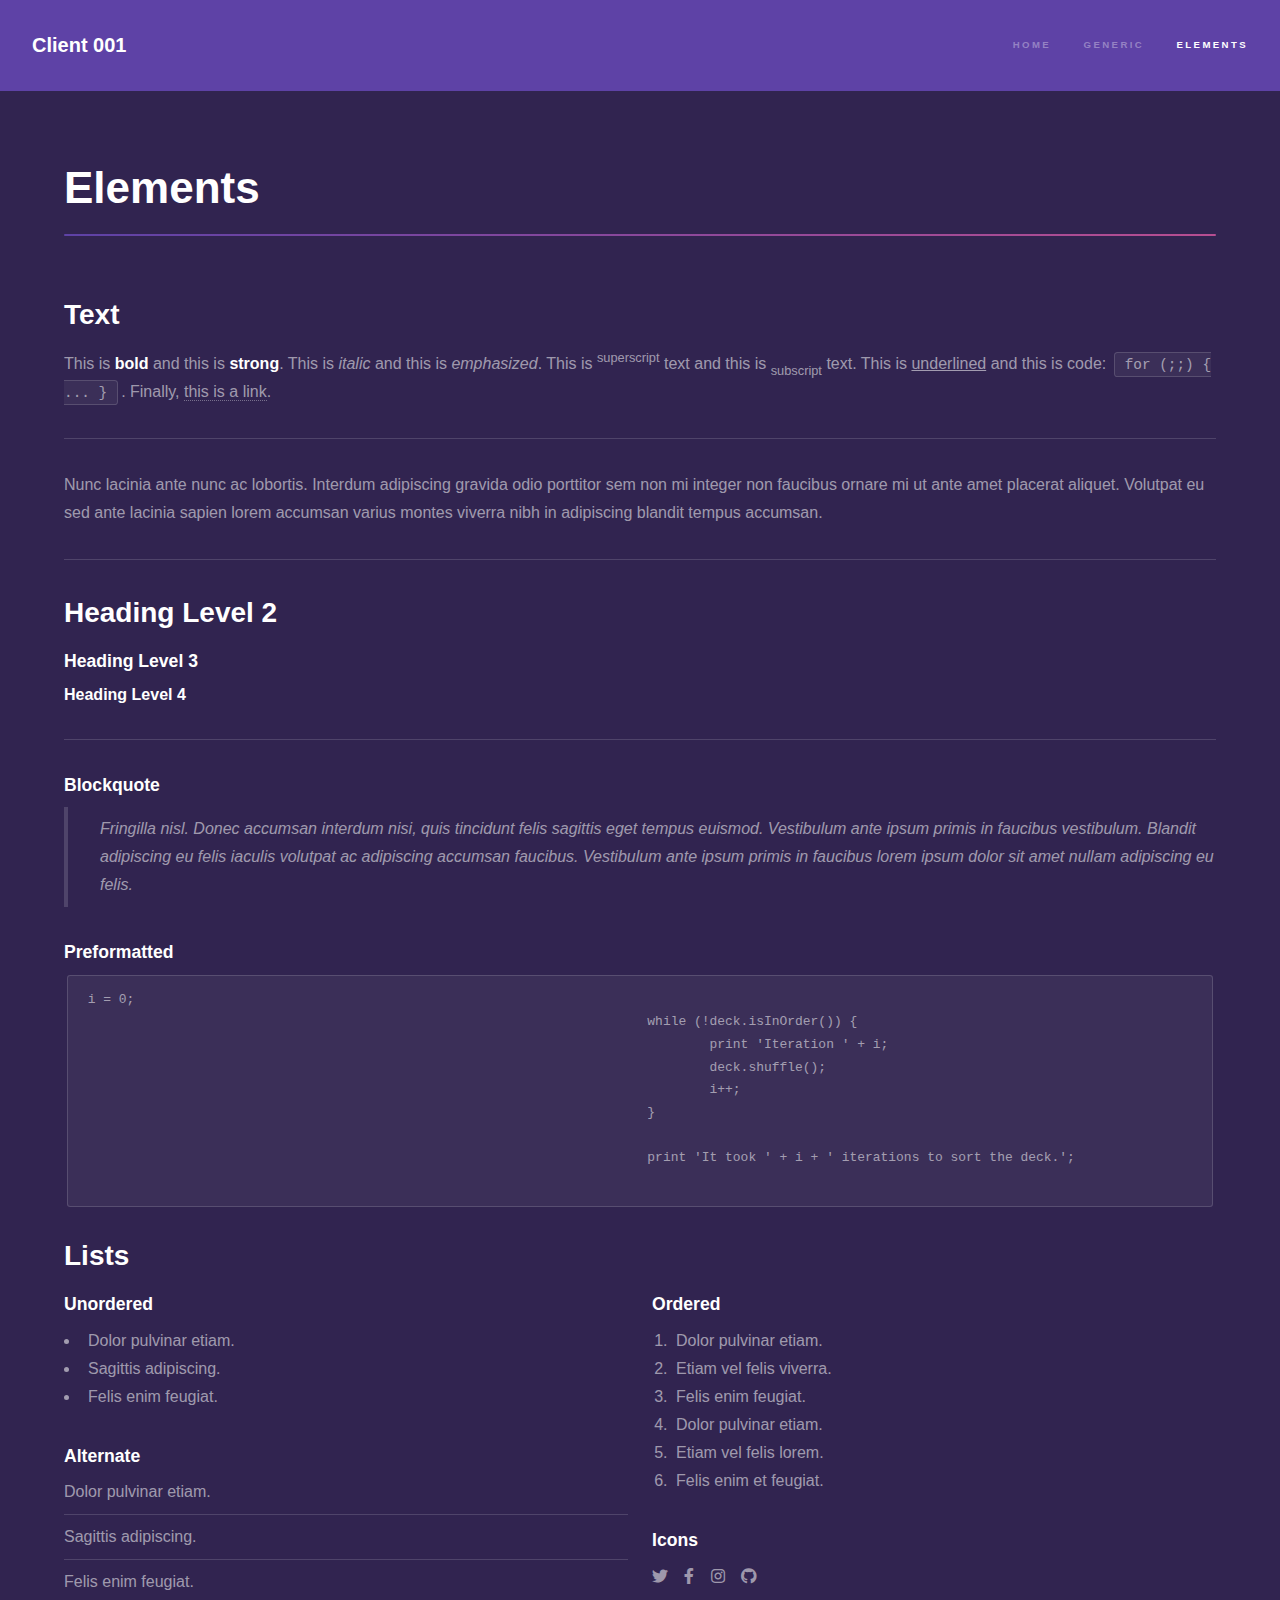
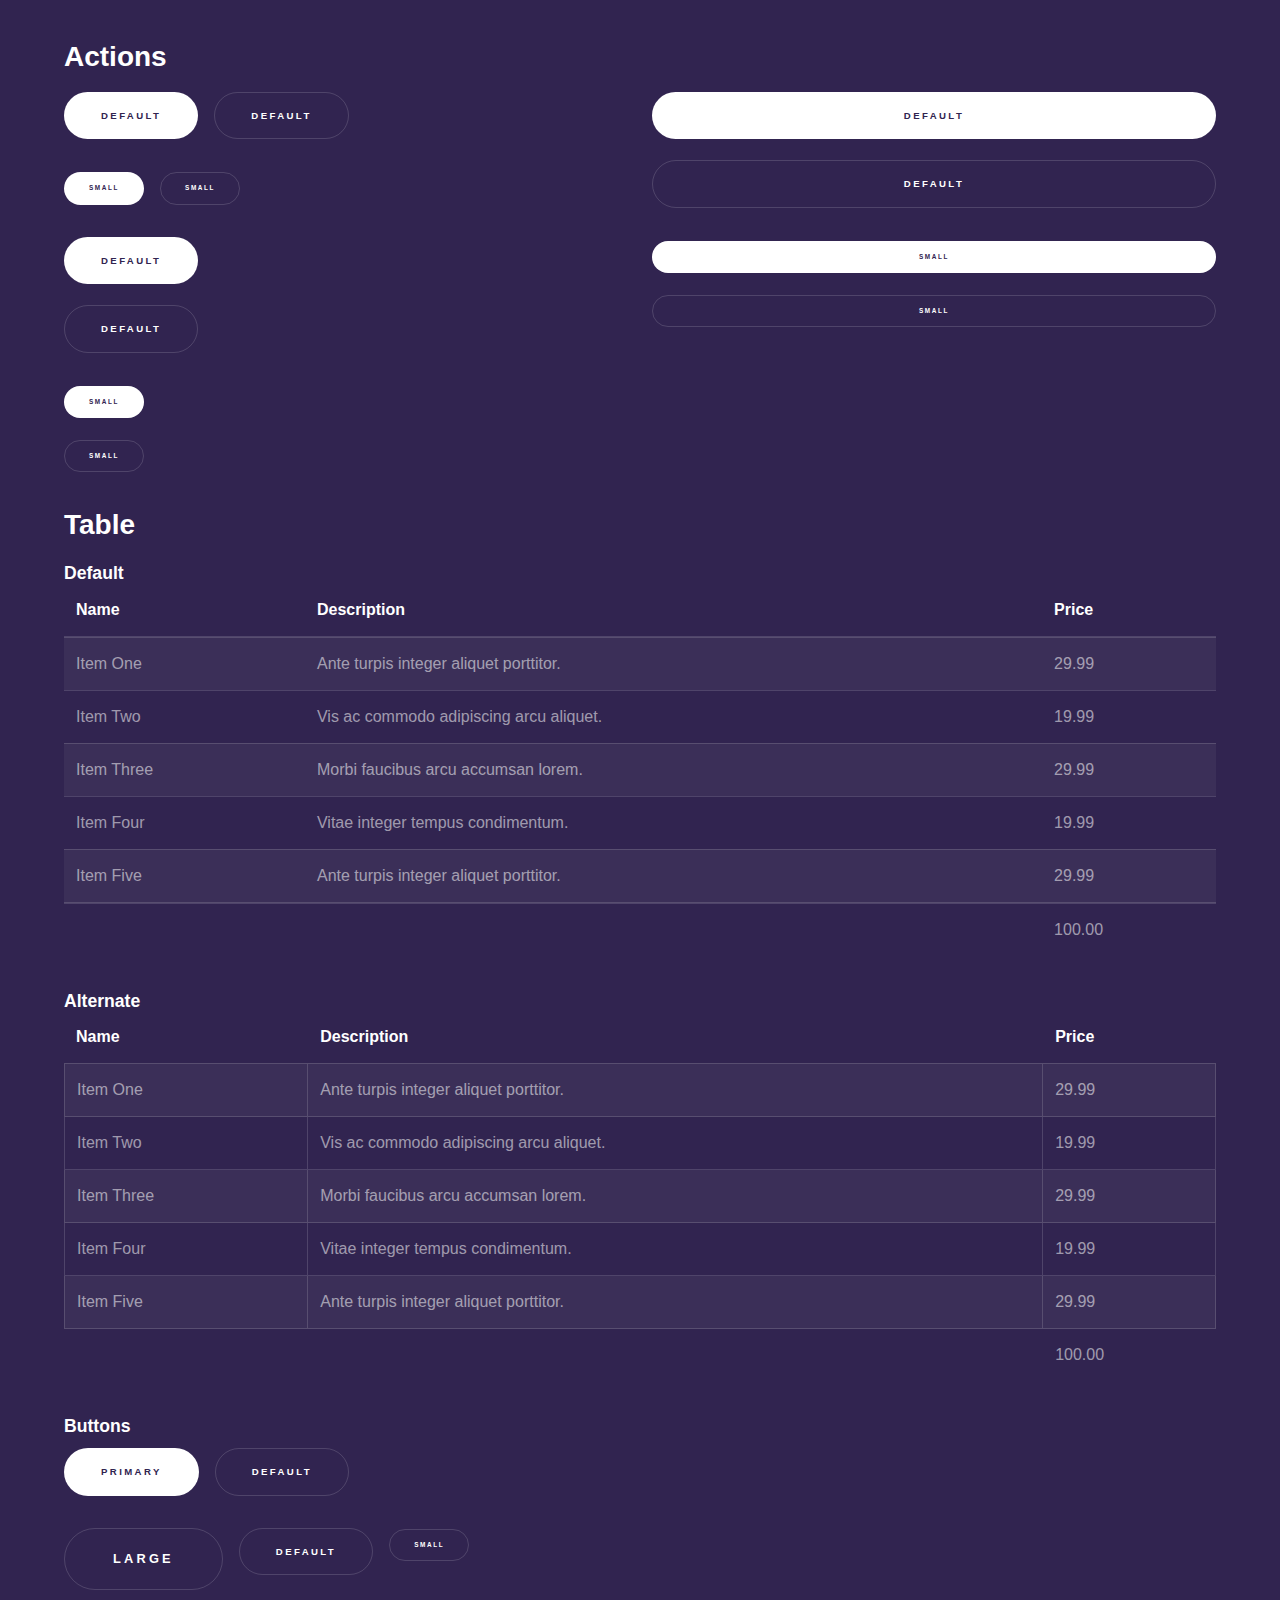
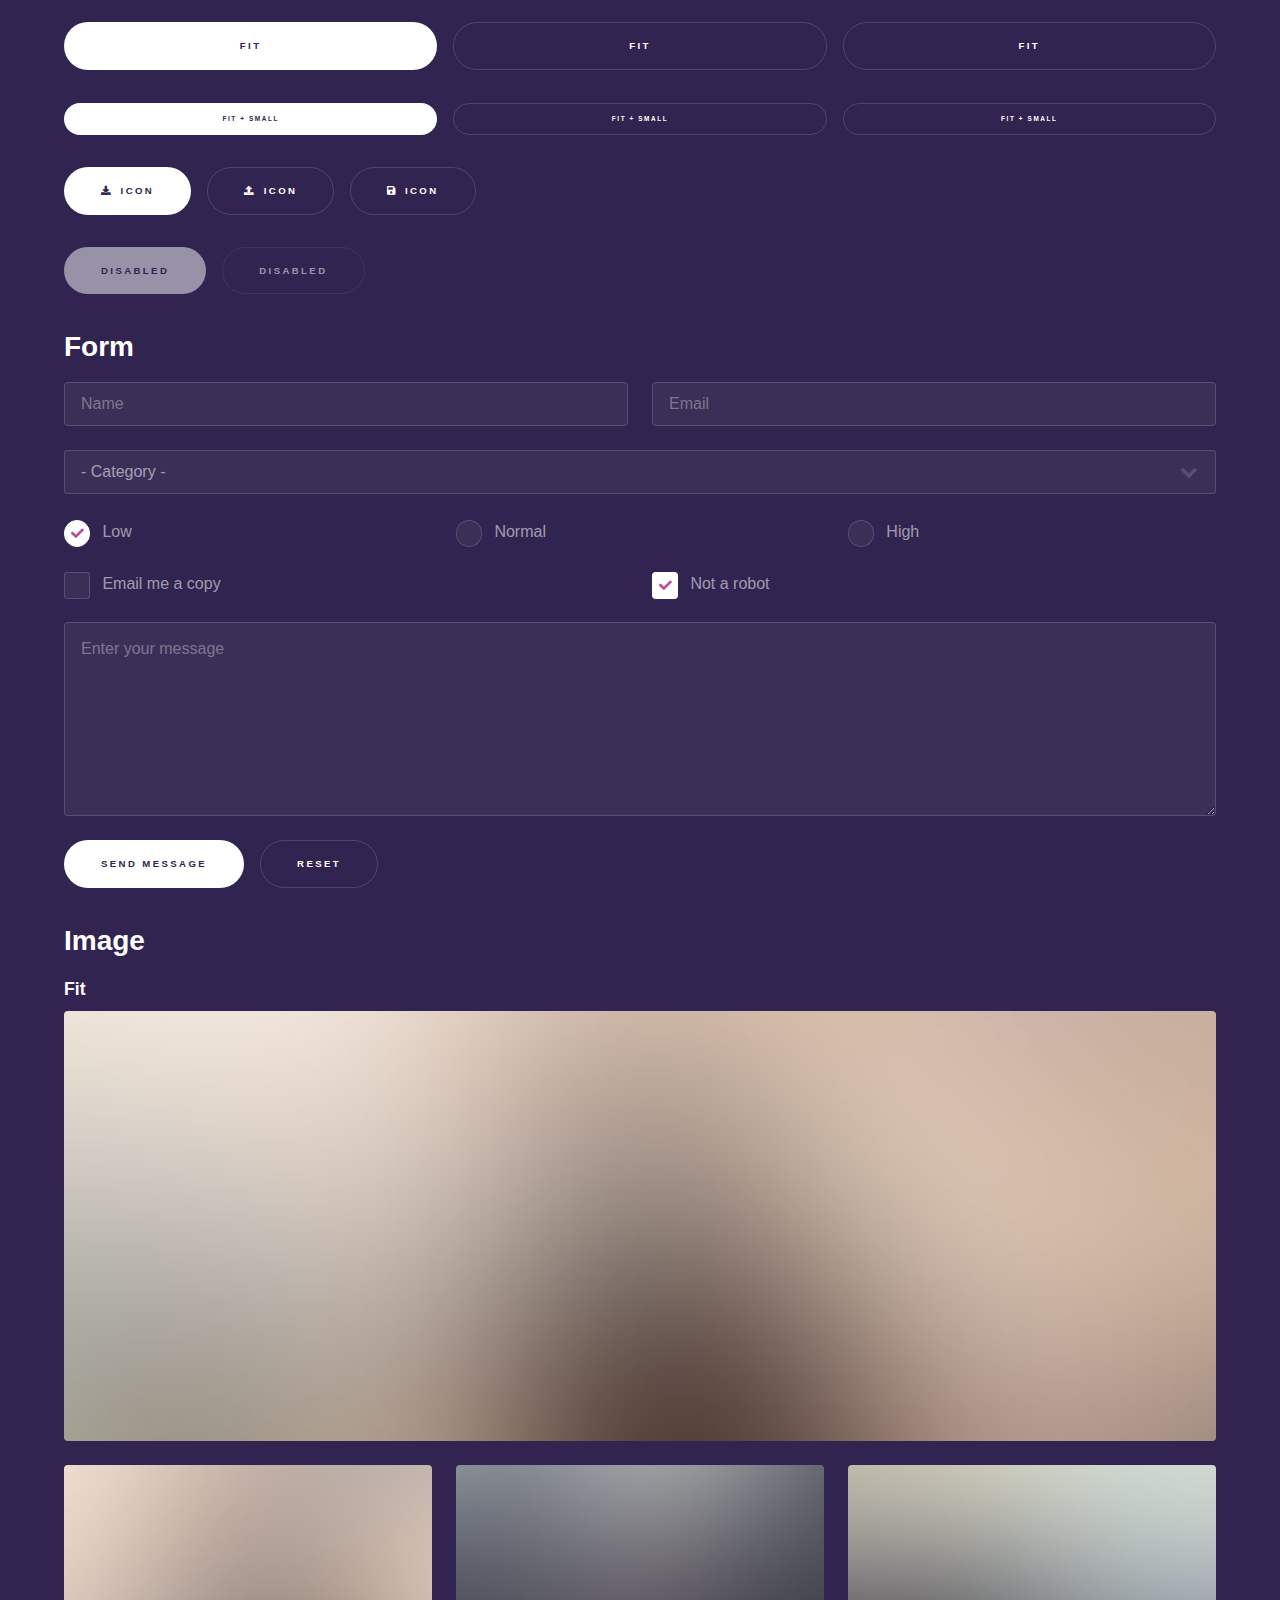
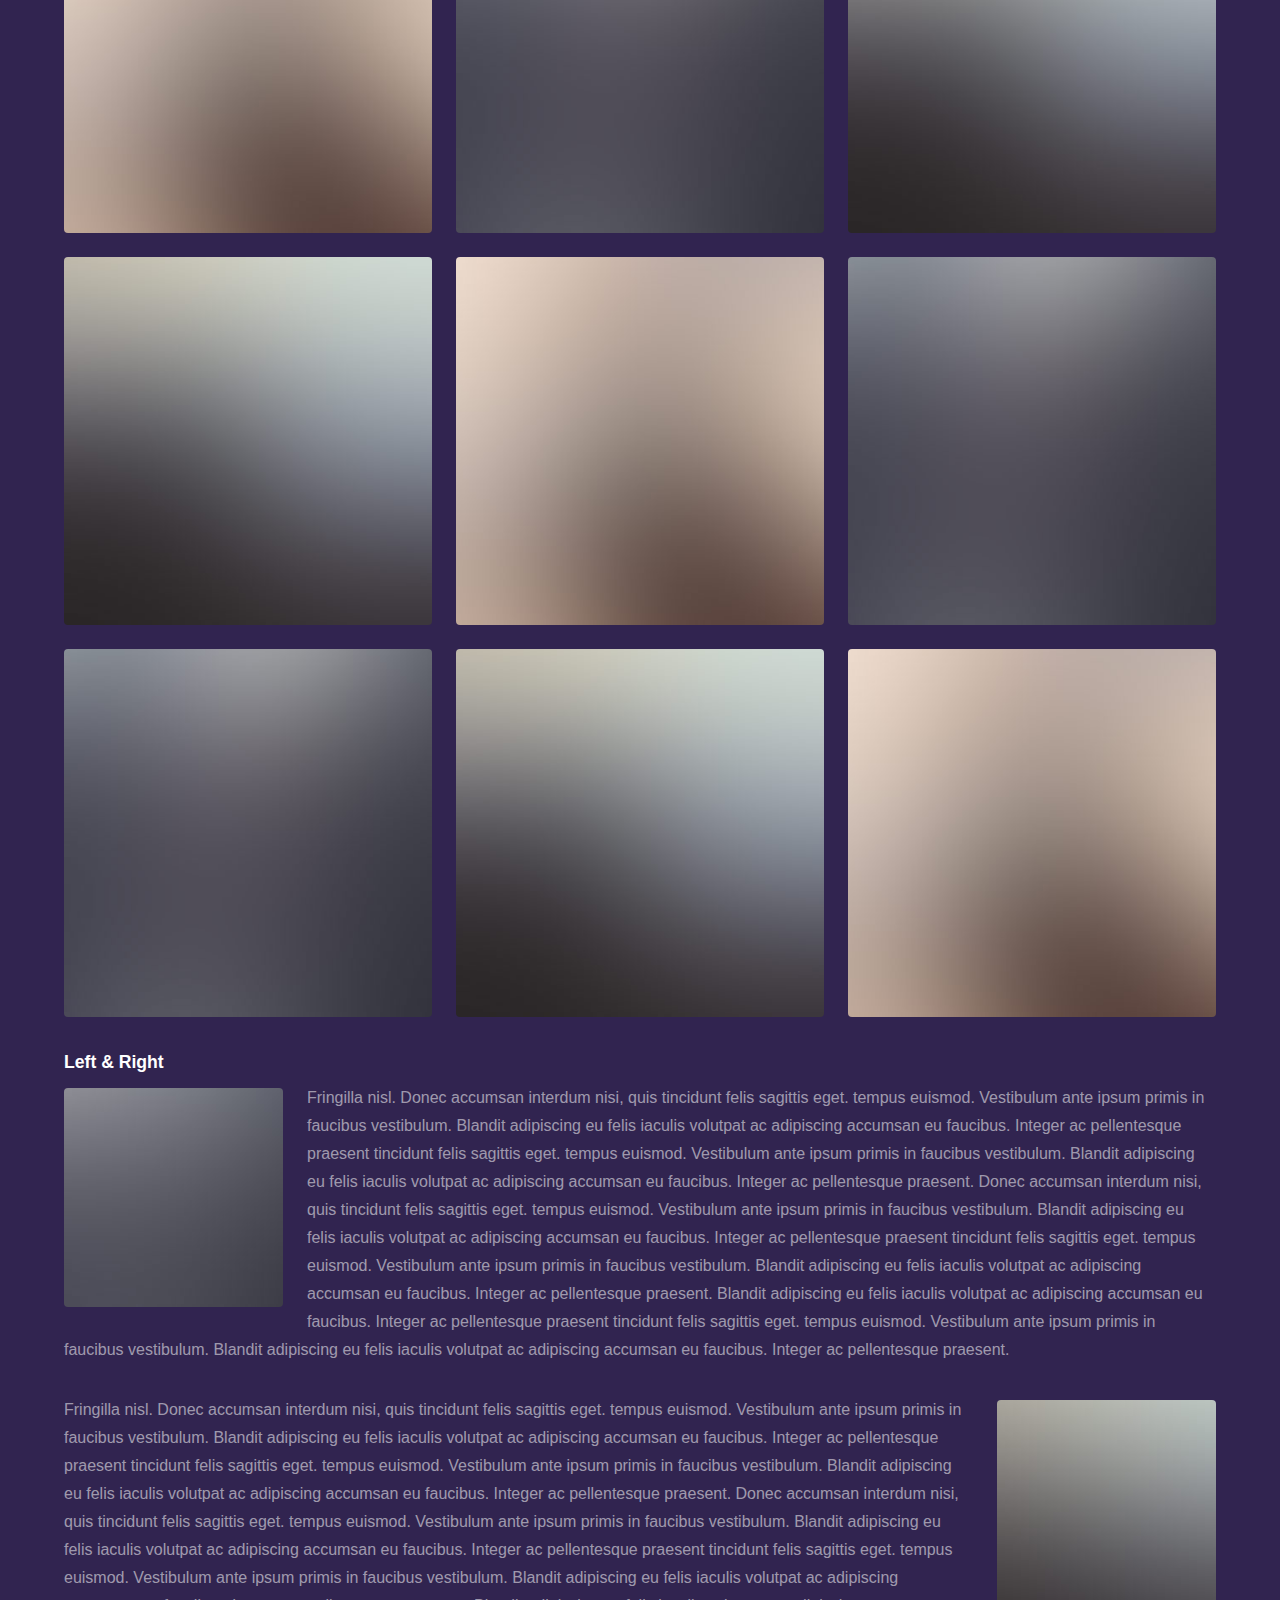
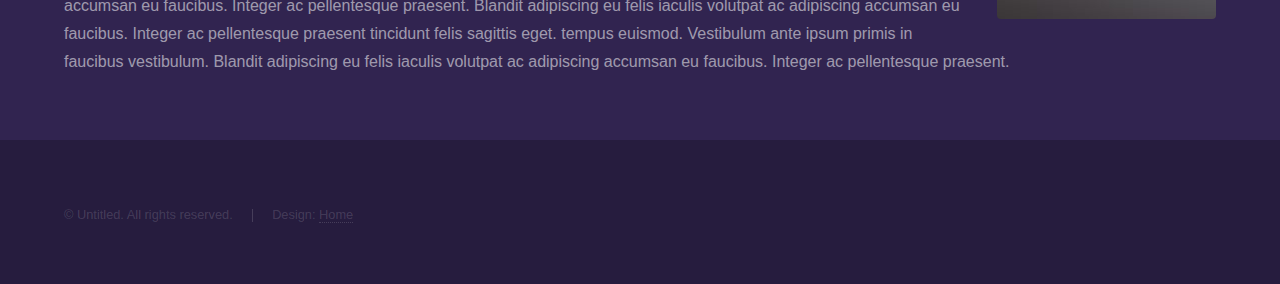
==== commit 7a13cafc: "Updated index.html + generic.html + elements.html" ====
--- a/elements.html
+++ b/elements.html
@@ -1,11 +1,11 @@
 <!DOCTYPE HTML>
 <!--
-	Hyperspace by HUWAN STUDIOS
+	Client 001 by HUWAN STUDIOS
 	HUWAN STUDIOS | HUWAN STUDIOS
 -->
 <html>
 	<head>
-		<title>Elements - Hyperspace by HUWAN STUDIOS</title>
+		<title>Client 001 by HUWAN STUDIOS</title>
 		<meta charset="utf-8" />
 		<meta name="viewport" content="width=device-width, initial-scale=1, user-scalable=no" />
 		<link rel="stylesheet" href="assets/css/main.css" />
@@ -15,7 +15,7 @@
 
 		<!-- Header -->
 			<header id="header">
-				<a href="https://slogpresents.myportfolio.com/work" class="title">Hyperspace</a>
+				<a href="https://slogpresents.myportfolio.com/work" class="title">Client 001</a>
 				<nav>
 					<ul>
 						<li><a href="index.html">Home</a></li>
@@ -38,7 +38,7 @@
 									<h2>Text</h2>
 									<p>This is <b>bold</b> and this is <strong>strong</strong>. This is <i>italic</i> and this is <em>emphasized</em>.
 									This is <sup>superscript</sup> text and this is <sub>subscript</sub> text.
-									This is <u>underlined</u> and this is code: <code>for (;;) { ... }</code>. Finally, <a href="#">this is a link</a>.</p>
+									This is <u>underlined</u> and this is code: <code>for (;;) { ... }</code>. Finally, <a href="https://slogpresents.myportfolio.com/work">this is a link</a>.</p>
 									<hr />
 									<p>Nunc lacinia ante nunc ac lobortis. Interdum adipiscing gravida odio porttitor sem non mi integer non faucibus ornare mi ut ante amet placerat aliquet. Volutpat eu sed ante lacinia sapien lorem accumsan varius montes viverra nibh in adipiscing blandit tempus accumsan.</p>
 									<hr />
@@ -50,14 +50,14 @@
 									<blockquote>Fringilla nisl. Donec accumsan interdum nisi, quis tincidunt felis sagittis eget tempus euismod. Vestibulum ante ipsum primis in faucibus vestibulum. Blandit adipiscing eu felis iaculis volutpat ac adipiscing accumsan faucibus. Vestibulum ante ipsum primis in faucibus lorem ipsum dolor sit amet nullam adipiscing eu felis.</blockquote>
 									<h3>Preformatted</h3>
 									<pre><code>i = 0;
-
-while (!deck.isInOrder()) {
-    print 'Iteration ' + i;
-    deck.shuffle();
-    i++;
-}
-
-print 'It took ' + i + ' iterations to sort the deck.';</code></pre>
+									while (!deck.isInOrder()) {
+										print 'Iteration ' + i;
+										deck.shuffle();
+										i++;
+									}
+
+									print 'It took ' + i + ' iterations to sort the deck.';
+									</code></pre>
 								</section>
 
 							<!-- Lists -->
